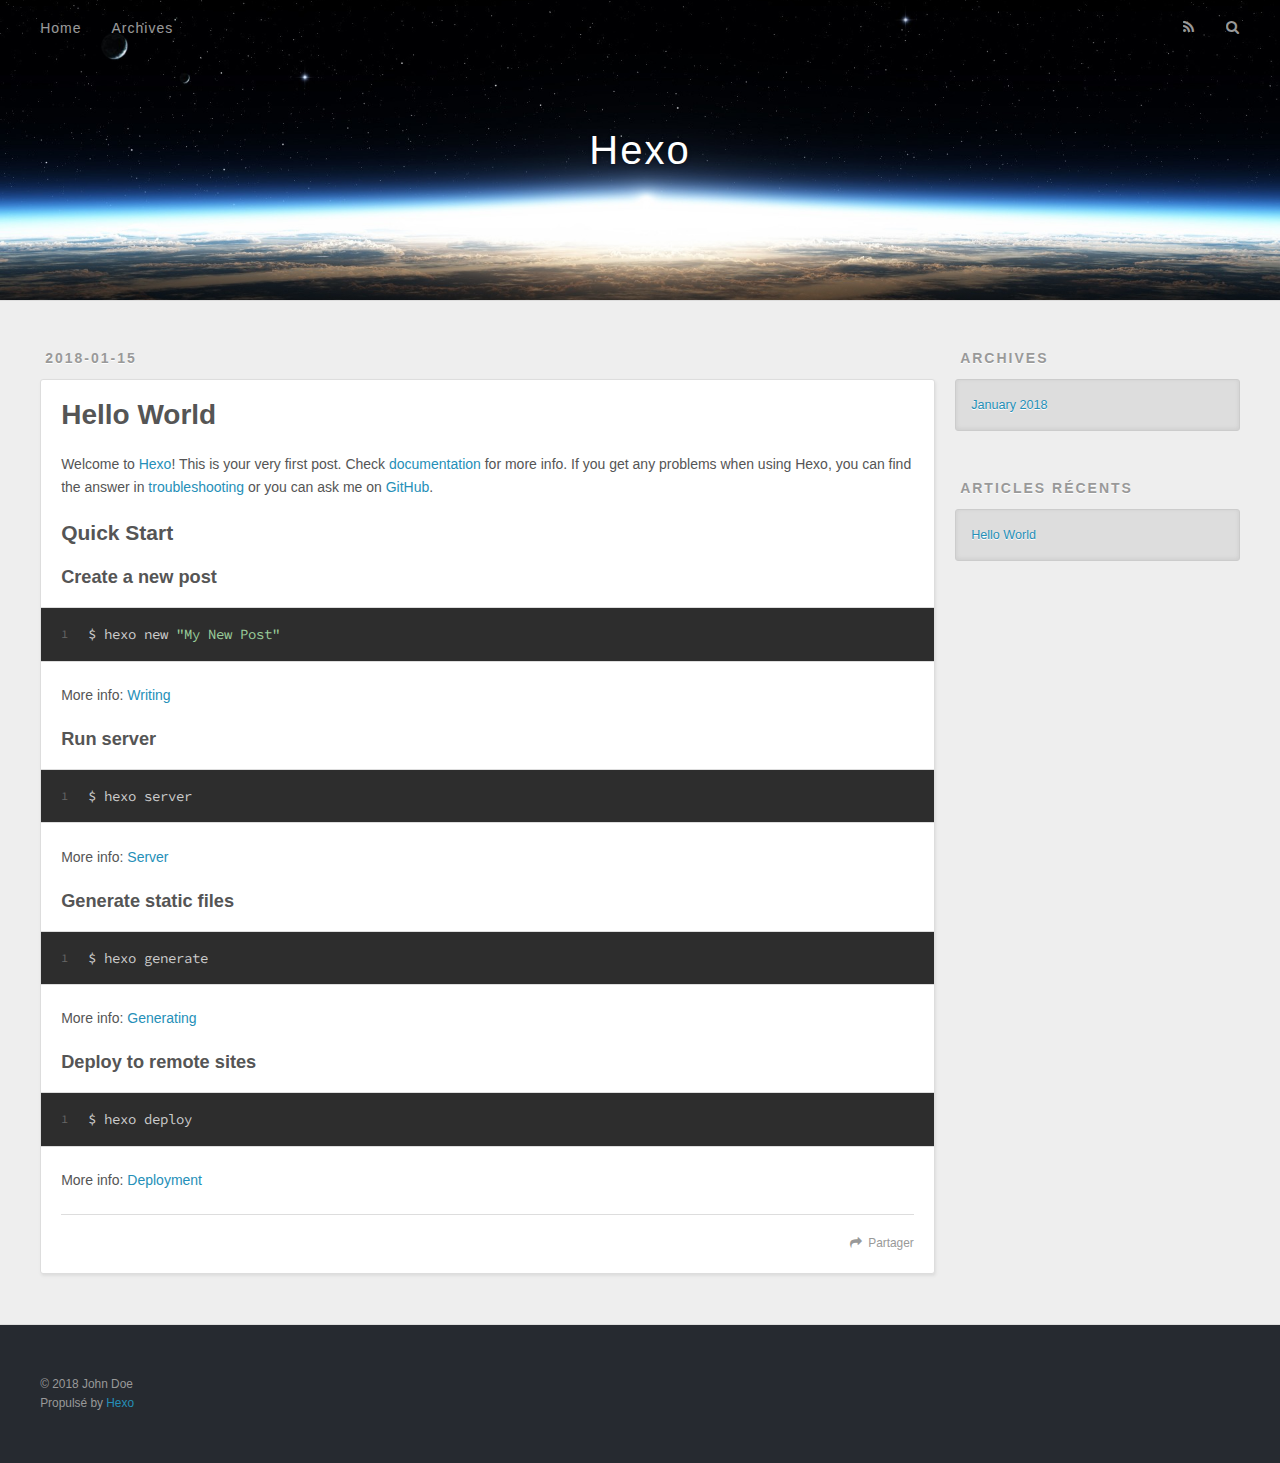
==== index.html @ 46ed0402 "Site updated: 2018-01-15 21:16:26" ====
<!DOCTYPE html>
<html>
<head>
  <meta charset="utf-8">
  
  <title>Hexo</title>
  <meta name="viewport" content="width=device-width, initial-scale=1, maximum-scale=1">
  <meta property="og:type" content="website">
<meta property="og:title" content="Hexo">
<meta property="og:url" content="http://yoursite.com/index.html">
<meta property="og:site_name" content="Hexo">
<meta name="twitter:card" content="summary">
<meta name="twitter:title" content="Hexo">
  
    <link rel="alternate" href="/atom.xml" title="Hexo" type="application/atom+xml">
  
  
    <link rel="icon" href="/favicon.png">
  
  
    <link href="//fonts.googleapis.com/css?family=Source+Code+Pro" rel="stylesheet" type="text/css">
  
  <link rel="stylesheet" href="/css/style.css">
  

</head>

<body>
  <div id="container">
    <div id="wrap">
      <header id="header">
  <div id="banner"></div>
  <div id="header-outer" class="outer">
    <div id="header-title" class="inner">
      <h1 id="logo-wrap">
        <a href="/" id="logo">Hexo</a>
      </h1>
      
    </div>
    <div id="header-inner" class="inner">
      <nav id="main-nav">
        <a id="main-nav-toggle" class="nav-icon"></a>
        
          <a class="main-nav-link" href="/">Home</a>
        
          <a class="main-nav-link" href="/archives">Archives</a>
        
      </nav>
      <nav id="sub-nav">
        
          <a id="nav-rss-link" class="nav-icon" href="/atom.xml" title="Flux RSS"></a>
        
        <a id="nav-search-btn" class="nav-icon" title="Rechercher"></a>
      </nav>
      <div id="search-form-wrap">
        <form action="//google.com/search" method="get" accept-charset="UTF-8" class="search-form"><input type="search" name="q" class="search-form-input" placeholder="Search"><button type="submit" class="search-form-submit">&#xF002;</button><input type="hidden" name="sitesearch" value="http://yoursite.com"></form>
      </div>
    </div>
  </div>
</header>
      <div class="outer">
        <section id="main">
  
    <article id="post-hello-world" class="article article-type-post" itemscope itemprop="blogPost">
  <div class="article-meta">
    <a href="/2018/01/15/hello-world/" class="article-date">
  <time datetime="2018-01-15T12:06:47.749Z" itemprop="datePublished">2018-01-15</time>
</a>
    
  </div>
  <div class="article-inner">
    
    
      <header class="article-header">
        
  
    <h1 itemprop="name">
      <a class="article-title" href="/2018/01/15/hello-world/">Hello World</a>
    </h1>
  

      </header>
    
    <div class="article-entry" itemprop="articleBody">
      
        <p>Welcome to <a href="https://hexo.io/" target="_blank" rel="noopener">Hexo</a>! This is your very first post. Check <a href="https://hexo.io/docs/" target="_blank" rel="noopener">documentation</a> for more info. If you get any problems when using Hexo, you can find the answer in <a href="https://hexo.io/docs/troubleshooting.html" target="_blank" rel="noopener">troubleshooting</a> or you can ask me on <a href="https://github.com/hexojs/hexo/issues" target="_blank" rel="noopener">GitHub</a>.</p>
<h2 id="Quick-Start"><a href="#Quick-Start" class="headerlink" title="Quick Start"></a>Quick Start</h2><h3 id="Create-a-new-post"><a href="#Create-a-new-post" class="headerlink" title="Create a new post"></a>Create a new post</h3><figure class="highlight bash"><table><tr><td class="gutter"><pre><span class="line">1</span><br></pre></td><td class="code"><pre><span class="line">$ hexo new <span class="string">"My New Post"</span></span><br></pre></td></tr></table></figure>
<p>More info: <a href="https://hexo.io/docs/writing.html" target="_blank" rel="noopener">Writing</a></p>
<h3 id="Run-server"><a href="#Run-server" class="headerlink" title="Run server"></a>Run server</h3><figure class="highlight bash"><table><tr><td class="gutter"><pre><span class="line">1</span><br></pre></td><td class="code"><pre><span class="line">$ hexo server</span><br></pre></td></tr></table></figure>
<p>More info: <a href="https://hexo.io/docs/server.html" target="_blank" rel="noopener">Server</a></p>
<h3 id="Generate-static-files"><a href="#Generate-static-files" class="headerlink" title="Generate static files"></a>Generate static files</h3><figure class="highlight bash"><table><tr><td class="gutter"><pre><span class="line">1</span><br></pre></td><td class="code"><pre><span class="line">$ hexo generate</span><br></pre></td></tr></table></figure>
<p>More info: <a href="https://hexo.io/docs/generating.html" target="_blank" rel="noopener">Generating</a></p>
<h3 id="Deploy-to-remote-sites"><a href="#Deploy-to-remote-sites" class="headerlink" title="Deploy to remote sites"></a>Deploy to remote sites</h3><figure class="highlight bash"><table><tr><td class="gutter"><pre><span class="line">1</span><br></pre></td><td class="code"><pre><span class="line">$ hexo deploy</span><br></pre></td></tr></table></figure>
<p>More info: <a href="https://hexo.io/docs/deployment.html" target="_blank" rel="noopener">Deployment</a></p>

      
    </div>
    <footer class="article-footer">
      <a data-url="http://yoursite.com/2018/01/15/hello-world/" data-id="cjcg89yke0000fcv3g03yw6yq" class="article-share-link">Partager</a>
      
      
    </footer>
  </div>
  
</article>


  

</section>
        
          <aside id="sidebar">
  
    

  
    

  
    
  
    
  <div class="widget-wrap">
    <h3 class="widget-title">Archives</h3>
    <div class="widget">
      <ul class="archive-list"><li class="archive-list-item"><a class="archive-list-link" href="/archives/2018/01/">January 2018</a></li></ul>
    </div>
  </div>


  
    
  <div class="widget-wrap">
    <h3 class="widget-title">Articles récents</h3>
    <div class="widget">
      <ul>
        
          <li>
            <a href="/2018/01/15/hello-world/">Hello World</a>
          </li>
        
      </ul>
    </div>
  </div>

  
</aside>
        
      </div>
      <footer id="footer">
  
  <div class="outer">
    <div id="footer-info" class="inner">
      &copy; 2018 John Doe<br>
      Propulsé by <a href="http://hexo.io/" target="_blank">Hexo</a>
    </div>
  </div>
</footer>
    </div>
    <nav id="mobile-nav">
  
    <a href="/" class="mobile-nav-link">Home</a>
  
    <a href="/archives" class="mobile-nav-link">Archives</a>
  
</nav>
    

<script src="//ajax.googleapis.com/ajax/libs/jquery/2.0.3/jquery.min.js"></script>


  <link rel="stylesheet" href="/fancybox/jquery.fancybox.css">
  <script src="/fancybox/jquery.fancybox.pack.js"></script>


<script src="/js/script.js"></script>

  </div>
</body>
</html>
---- css/style.css ----
body {
  width: 100%;
}
body:before,
body:after {
  content: "";
  display: table;
}
body:after {
  clear: both;
}
html,
body,
div,
span,
applet,
object,
iframe,
h1,
h2,
h3,
h4,
h5,
h6,
p,
blockquote,
pre,
a,
abbr,
acronym,
address,
big,
cite,
code,
del,
dfn,
em,
img,
ins,
kbd,
q,
s,
samp,
small,
strike,
strong,
sub,
sup,
tt,
var,
dl,
dt,
dd,
ol,
ul,
li,
fieldset,
form,
label,
legend,
table,
caption,
tbody,
tfoot,
thead,
tr,
th,
td {
  margin: 0;
  padding: 0;
  border: 0;
  outline: 0;
  font-weight: inherit;
  font-style: inherit;
  font-family: inherit;
  font-size: 100%;
  vertical-align: baseline;
}
body {
  line-height: 1;
  color: #000;
  background: #fff;
}
ol,
ul {
  list-style: none;
}
table {
  border-collapse: separate;
  border-spacing: 0;
  vertical-align: middle;
}
caption,
th,
td {
  text-align: left;
  font-weight: normal;
  vertical-align: middle;
}
a img {
  border: none;
}
input,
button {
  margin: 0;
  padding: 0;
}
input::-moz-focus-inner,
button::-moz-focus-inner {
  border: 0;
  padding: 0;
}
@font-face {
  font-family: FontAwesome;
  font-style: normal;
  font-weight: normal;
  src: url("fonts/fontawesome-webfont.eot?v=#4.0.3");
  src: url("fonts/fontawesome-webfont.eot?#iefix&v=#4.0.3") format("embedded-opentype"), url("fonts/fontawesome-webfont.woff?v=#4.0.3") format("woff"), url("fonts/fontawesome-webfont.ttf?v=#4.0.3") format("truetype"), url("fonts/fontawesome-webfont.svg#fontawesomeregular?v=#4.0.3") format("svg");
}
html,
body,
#container {
  height: 100%;
}
body {
  background: #eee;
  font: 14px "Helvetica Neue", Helvetica, Arial, sans-serif;
  -webkit-text-size-adjust: 100%;
}
.outer {
  max-width: 1220px;
  margin: 0 auto;
  padding: 0 20px;
}
.outer:before,
.outer:after {
  content: "";
  display: table;
}
.outer:after {
  clear: both;
}
.inner {
  display: inline;
  float: left;
  width: 98.33333333333333%;
  margin: 0 0.833333333333333%;
}
.left,
.alignleft {
  float: left;
}
.right,
.alignright {
  float: right;
}
.clear {
  clear: both;
}
#container {
  position: relative;
}
.mobile-nav-on {
  overflow: hidden;
}
#wrap {
  height: 100%;
  width: 100%;
  position: absolute;
  top: 0;
  left: 0;
  -webkit-transition: 0.2s ease-out;
  -moz-transition: 0.2s ease-out;
  -ms-transition: 0.2s ease-out;
  transition: 0.2s ease-out;
  z-index: 1;
  background: #eee;
}
.mobile-nav-on #wrap {
  left: 280px;
}
@media screen and (min-width: 768px) {
  #main {
    display: inline;
    float: left;
    width: 73.33333333333333%;
    margin: 0 0.833333333333333%;
  }
}
.article-date,
.article-category-link,
.archive-year,
.widget-title {
  text-decoration: none;
  text-transform: uppercase;
  letter-spacing: 2px;
  color: #999;
  margin-bottom: 1em;
  margin-left: 5px;
  line-height: 1em;
  text-shadow: 0 1px #fff;
  font-weight: bold;
}
.article-inner,
.archive-article-inner {
  background: #fff;
  -webkit-box-shadow: 1px 2px 3px #ddd;
  box-shadow: 1px 2px 3px #ddd;
  border: 1px solid #ddd;
  border-radius: 3px;
}
.article-entry h1,
.widget h1 {
  font-size: 2em;
}
.article-entry h2,
.widget h2 {
  font-size: 1.5em;
}
.article-entry h3,
.widget h3 {
  font-size: 1.3em;
}
.article-entry h4,
.widget h4 {
  font-size: 1.2em;
}
.article-entry h5,
.widget h5 {
  font-size: 1em;
}
.article-entry h6,
.widget h6 {
  font-size: 1em;
  color: #999;
}
.article-entry hr,
.widget hr {
  border: 1px dashed #ddd;
}
.article-entry strong,
.widget strong {
  font-weight: bold;
}
.article-entry em,
.widget em,
.article-entry cite,
.widget cite {
  font-style: italic;
}
.article-entry sup,
.widget sup,
.article-entry sub,
.widget sub {
  font-size: 0.75em;
  line-height: 0;
  position: relative;
  vertical-align: baseline;
}
.article-entry sup,
.widget sup {
  top: -0.5em;
}
.article-entry sub,
.widget sub {
  bottom: -0.2em;
}
.article-entry small,
.widget small {
  font-size: 0.85em;
}
.article-entry acronym,
.widget acronym,
.article-entry abbr,
.widget abbr {
  border-bottom: 1px dotted;
}
.article-entry ul,
.widget ul,
.article-entry ol,
.widget ol,
.article-entry dl,
.widget dl {
  margin: 0 20px;
  line-height: 1.6em;
}
.article-entry ul ul,
.widget ul ul,
.article-entry ol ul,
.widget ol ul,
.article-entry ul ol,
.widget ul ol,
.article-entry ol ol,
.widget ol ol {
  margin-top: 0;
  margin-bottom: 0;
}
.article-entry ul,
.widget ul {
  list-style: disc;
}
.article-entry ol,
.widget ol {
  list-style: decimal;
}
.article-entry dt,
.widget dt {
  font-weight: bold;
}
#header {
  height: 300px;
  position: relative;
  border-bottom: 1px solid #ddd;
}
#header:before,
#header:after {
  content: "";
  position: absolute;
  left: 0;
  right: 0;
  height: 40px;
}
#header:before {
  top: 0;
  background: -webkit-linear-gradient(rgba(0,0,0,0.2), transparent);
  background: -moz-linear-gradient(rgba(0,0,0,0.2), transparent);
  background: -ms-linear-gradient(rgba(0,0,0,0.2), transparent);
  background: linear-gradient(rgba(0,0,0,0.2), transparent);
}
#header:after {
  bottom: 0;
  background: -webkit-linear-gradient(transparent, rgba(0,0,0,0.2));
  background: -moz-linear-gradient(transparent, rgba(0,0,0,0.2));
  background: -ms-linear-gradient(transparent, rgba(0,0,0,0.2));
  background: linear-gradient(transparent, rgba(0,0,0,0.2));
}
#header-outer {
  height: 100%;
  position: relative;
}
#header-inner {
  position: relative;
  overflow: hidden;
}
#banner {
  position: absolute;
  top: 0;
  left: 0;
  width: 100%;
  height: 100%;
  background: url("images/banner.jpg") center #000;
  -webkit-background-size: cover;
  -moz-background-size: cover;
  background-size: cover;
  z-index: -1;
}
#header-title {
  text-align: center;
  height: 40px;
  position: absolute;
  top: 50%;
  left: 0;
  margin-top: -20px;
}
#logo,
#subtitle {
  text-decoration: none;
  color: #fff;
  font-weight: 300;
  text-shadow: 0 1px 4px rgba(0,0,0,0.3);
}
#logo {
  font-size: 40px;
  line-height: 40px;
  letter-spacing: 2px;
}
#subtitle {
  font-size: 16px;
  line-height: 16px;
  letter-spacing: 1px;
}
#subtitle-wrap {
  margin-top: 16px;
}
#main-nav {
  float: left;
  margin-left: -15px;
}
.nav-icon,
.main-nav-link {
  float: left;
  color: #fff;
  opacity: 0.6;
  text-decoration: none;
  text-shadow: 0 1px rgba(0,0,0,0.2);
  -webkit-transition: opacity 0.2s;
  -moz-transition: opacity 0.2s;
  -ms-transition: opacity 0.2s;
  transition: opacity 0.2s;
  display: block;
  padding: 20px 15px;
}
.nav-icon:hover,
.main-nav-link:hover {
  opacity: 1;
}
.nav-icon {
  font-family: FontAwesome;
  text-align: center;
  font-size: 14px;
  width: 14px;
  height: 14px;
  padding: 20px 15px;
  position: relative;
  cursor: pointer;
}
.main-nav-link {
  font-weight: 300;
  letter-spacing: 1px;
}
@media screen and (max-width: 479px) {
  .main-nav-link {
    display: none;
  }
}
#main-nav-toggle {
  display: none;
}
#main-nav-toggle:before {
  content: "\f0c9";
}
@media screen and (max-width: 479px) {
  #main-nav-toggle {
    display: block;
  }
}
#sub-nav {
  float: right;
  margin-right: -15px;
}
#nav-rss-link:before {
  content: "\f09e";
}
#nav-search-btn:before {
  content: "\f002";
}
#search-form-wrap {
  position: absolute;
  top: 15px;
  width: 150px;
  height: 30px;
  right: -150px;
  opacity: 0;
  -webkit-transition: 0.2s ease-out;
  -moz-transition: 0.2s ease-out;
  -ms-transition: 0.2s ease-out;
  transition: 0.2s ease-out;
}
#search-form-wrap.on {
  opacity: 1;
  right: 0;
}
@media screen and (max-width: 479px) {
  #search-form-wrap {
    width: 100%;
    right: -100%;
  }
}
.search-form {
  position: absolute;
  top: 0;
  left: 0;
  right: 0;
  background: #fff;
  padding: 5px 15px;
  border-radius: 15px;
  -webkit-box-shadow: 0 0 10px rgba(0,0,0,0.3);
  box-shadow: 0 0 10px rgba(0,0,0,0.3);
}
.search-form-input {
  border: none;
  background: none;
  color: #555;
  width: 100%;
  font: 13px "Helvetica Neue", Helvetica, Arial, sans-serif;
  outline: none;
}
.search-form-input::-webkit-search-results-decoration,
.search-form-input::-webkit-search-cancel-button {
  -webkit-appearance: none;
}
.search-form-submit {
  position: absolute;
  top: 50%;
  right: 10px;
  margin-top: -7px;
  font: 13px FontAwesome;
  border: none;
  background: none;
  color: #bbb;
  cursor: pointer;
}
.search-form-submit:hover,
.search-form-submit:focus {
  color: #777;
}
.article {
  margin: 50px 0;
}
.article-inner {
  overflow: hidden;
}
.article-meta:before,
.article-meta:after {
  content: "";
  display: table;
}
.article-meta:after {
  clear: both;
}
.article-date {
  float: left;
}
.article-category {
  float: left;
  line-height: 1em;
  color: #ccc;
  text-shadow: 0 1px #fff;
  margin-left: 8px;
}
.article-category:before {
  content: "\2022";
}
.article-category-link {
  margin: 0 12px 1em;
}
.article-header {
  padding: 20px 20px 0;
}
.article-title {
  text-decoration: none;
  font-size: 2em;
  font-weight: bold;
  color: #555;
  line-height: 1.1em;
  -webkit-transition: color 0.2s;
  -moz-transition: color 0.2s;
  -ms-transition: color 0.2s;
  transition: color 0.2s;
}
a.article-title:hover {
  color: #258fb8;
}
.article-entry {
  color: #555;
  padding: 0 20px;
}
.article-entry:before,
.article-entry:after {
  content: "";
  display: table;
}
.article-entry:after {
  clear: both;
}
.article-entry p,
.article-entry table {
  line-height: 1.6em;
  margin: 1.6em 0;
}
.article-entry h1,
.article-entry h2,
.article-entry h3,
.article-entry h4,
.article-entry h5,
.article-entry h6 {
  font-weight: bold;
}
.article-entry h1,
.article-entry h2,
.article-entry h3,
.article-entry h4,
.article-entry h5,
.article-entry h6 {
  line-height: 1.1em;
  margin: 1.1em 0;
}
.article-entry a {
  color: #258fb8;
  text-decoration: none;
}
.article-entry a:hover {
  text-decoration: underline;
}
.article-entry ul,
.article-entry ol,
.article-entry dl {
  margin-top: 1.6em;
  margin-bottom: 1.6em;
}
.article-entry img,
.article-entry video {
  max-width: 100%;
  height: auto;
  display: block;
  margin: auto;
}
.article-entry iframe {
  border: none;
}
.article-entry table {
  width: 100%;
  border-collapse: collapse;
  border-spacing: 0;
}
.article-entry th {
  font-weight: bold;
  border-bottom: 3px solid #ddd;
  padding-bottom: 0.5em;
}
.article-entry td {
  border-bottom: 1px solid #ddd;
  padding: 10px 0;
}
.article-entry blockquote {
  font-family: Georgia, "Times New Roman", serif;
  font-size: 1.4em;
  margin: 1.6em 20px;
  text-align: center;
}
.article-entry blockquote footer {
  font-size: 14px;
  margin: 1.6em 0;
  font-family: "Helvetica Neue", Helvetica, Arial, sans-serif;
}
.article-entry blockquote footer cite:before {
  content: "—";
  padding: 0 0.5em;
}
.article-entry .pullquote {
  text-align: left;
  width: 45%;
  margin: 0;
}
.article-entry .pullquote.left {
  margin-left: 0.5em;
  margin-right: 1em;
}
.article-entry .pullquote.right {
  margin-right: 0.5em;
  margin-left: 1em;
}
.article-entry .caption {
  color: #999;
  display: block;
  font-size: 0.9em;
  margin-top: 0.5em;
  position: relative;
  text-align: center;
}
.article-entry .video-container {
  position: relative;
  padding-top: 56.25%;
  height: 0;
  overflow: hidden;
}
.article-entry .video-container iframe,
.article-entry .video-container object,
.article-entry .video-container embed {
  position: absolute;
  top: 0;
  left: 0;
  width: 100%;
  height: 100%;
  margin-top: 0;
}
.article-more-link a {
  display: inline-block;
  line-height: 1em;
  padding: 6px 15px;
  border-radius: 15px;
  background: #eee;
  color: #999;
  text-shadow: 0 1px #fff;
  text-decoration: none;
}
.article-more-link a:hover {
  background: #258fb8;
  color: #fff;
  text-decoration: none;
  text-shadow: 0 1px #1e7293;
}
.article-footer {
  font-size: 0.85em;
  line-height: 1.6em;
  border-top: 1px solid #ddd;
  padding-top: 1.6em;
  margin: 0 20px 20px;
}
.article-footer:before,
.article-footer:after {
  content: "";
  display: table;
}
.article-footer:after {
  clear: both;
}
.article-footer a {
  color: #999;
  text-decoration: none;
}
.article-footer a:hover {
  color: #555;
}
.article-tag-list-item {
  float: left;
  margin-right: 10px;
}
.article-tag-list-link:before {
  content: "#";
}
.article-comment-link {
  float: right;
}
.article-comment-link:before {
  content: "\f075";
  font-family: FontAwesome;
  padding-right: 8px;
}
.article-share-link {
  cursor: pointer;
  float: right;
  margin-left: 20px;
}
.article-share-link:before {
  content: "\f064";
  font-family: FontAwesome;
  padding-right: 6px;
}
#article-nav {
  position: relative;
}
#article-nav:before,
#article-nav:after {
  content: "";
  display: table;
}
#article-nav:after {
  clear: both;
}
@media screen and (min-width: 768px) {
  #article-nav {
    margin: 50px 0;
  }
  #article-nav:before {
    width: 8px;
    height: 8px;
    position: absolute;
    top: 50%;
    left: 50%;
    margin-top: -4px;
    margin-left: -4px;
    content: "";
    border-radius: 50%;
    background: #ddd;
    -webkit-box-shadow: 0 1px 2px #fff;
    box-shadow: 0 1px 2px #fff;
  }
}
.article-nav-link-wrap {
  text-decoration: none;
  text-shadow: 0 1px #fff;
  color: #999;
  -webkit-box-sizing: border-box;
  -moz-box-sizing: border-box;
  box-sizing: border-box;
  margin-top: 50px;
  text-align: center;
  display: block;
}
.article-nav-link-wrap:hover {
  color: #555;
}
@media screen and (min-width: 768px) {
  .article-nav-link-wrap {
    width: 50%;
    margin-top: 0;
  }
}
@media screen and (min-width: 768px) {
  #article-nav-newer {
    float: left;
    text-align: right;
    padding-right: 20px;
  }
}
@media screen and (min-width: 768px) {
  #article-nav-older {
    float: right;
    text-align: left;
    padding-left: 20px;
  }
}
.article-nav-caption {
  text-transform: uppercase;
  letter-spacing: 2px;
  color: #ddd;
  line-height: 1em;
  font-weight: bold;
}
#article-nav-newer .article-nav-caption {
  margin-right: -2px;
}
.article-nav-title {
  font-size: 0.85em;
  line-height: 1.6em;
  margin-top: 0.5em;
}
.article-share-box {
  position: absolute;
  display: none;
  background: #fff;
  -webkit-box-shadow: 1px 2px 10px rgba(0,0,0,0.2);
  box-shadow: 1px 2px 10px rgba(0,0,0,0.2);
  border-radius: 3px;
  margin-left: -145px;
  overflow: hidden;
  z-index: 1;
}
.article-share-box.on {
  display: block;
}
.article-share-input {
  width: 100%;
  background: none;
  -webkit-box-sizing: border-box;
  -moz-box-sizing: border-box;
  box-sizing: border-box;
  font: 14px "Helvetica Neue", Helvetica, Arial, sans-serif;
  padding: 0 15px;
  color: #555;
  outline: none;
  border: 1px solid #ddd;
  border-radius: 3px 3px 0 0;
  height: 36px;
  line-height: 36px;
}
.article-share-links {
  background: #eee;
}
.article-share-links:before,
.article-share-links:after {
  content: "";
  display: table;
}
.article-share-links:after {
  clear: both;
}
.article-share-twitter,
.article-share-facebook,
.article-share-pinterest,
.article-share-google {
  width: 50px;
  height: 36px;
  display: block;
  float: left;
  position: relative;
  color: #999;
  text-shadow: 0 1px #fff;
}
.article-share-twitter:before,
.article-share-facebook:before,
.article-share-pinterest:before,
.article-share-google:before {
  font-size: 20px;
  font-family: FontAwesome;
  width: 20px;
  height: 20px;
  position: absolute;
  top: 50%;
  left: 50%;
  margin-top: -10px;
  margin-left: -10px;
  text-align: center;
}
.article-share-twitter:hover,
.article-share-facebook:hover,
.article-share-pinterest:hover,
.article-share-google:hover {
  color: #fff;
}
.article-share-twitter:before {
  content: "\f099";
}
.article-share-twitter:hover {
  background: #00aced;
  text-shadow: 0 1px #008abe;
}
.article-share-facebook:before {
  content: "\f09a";
}
.article-share-facebook:hover {
  background: #3b5998;
  text-shadow: 0 1px #2f477a;
}
.article-share-pinterest:before {
  content: "\f0d2";
}
.article-share-pinterest:hover {
  background: #cb2027;
  text-shadow: 0 1px #a21a1f;
}
.article-share-google:before {
  content: "\f0d5";
}
.article-share-google:hover {
  background: #dd4b39;
  text-shadow: 0 1px #be3221;
}
.article-gallery {
  background: #000;
  position: relative;
}
.article-gallery-photos {
  position: relative;
  overflow: hidden;
}
.article-gallery-img {
  display: none;
  max-width: 100%;
}
.article-gallery-img:first-child {
  display: block;
}
.article-gallery-img.loaded {
  position: absolute;
  display: block;
}
.article-gallery-img img {
  display: block;
  max-width: 100%;
  margin: 0 auto;
}
#comments {
  background: #fff;
  -webkit-box-shadow: 1px 2px 3px #ddd;
  box-shadow: 1px 2px 3px #ddd;
  padding: 20px;
  border: 1px solid #ddd;
  border-radius: 3px;
  margin: 50px 0;
}
#comments a {
  color: #258fb8;
}
.archives-wrap {
  margin: 50px 0;
}
.archives:before,
.archives:after {
  content: "";
  display: table;
}
.archives:after {
  clear: both;
}
.archive-year-wrap {
  margin-bottom: 1em;
}
.archives {
  -webkit-column-gap: 10px;
  -moz-column-gap: 10px;
  column-gap: 10px;
}
@media screen and (min-width: 480px) and (max-width: 767px) {
  .archives {
    -webkit-column-count: 2;
    -moz-column-count: 2;
    column-count: 2;
  }
}
@media screen and (min-width: 768px) {
  .archives {
    -webkit-column-count: 3;
    -moz-column-count: 3;
    column-count: 3;
  }
}
.archive-article {
  -webkit-column-break-inside: avoid;
  page-break-inside: avoid;
  overflow: hidden;
  break-inside: avoid-column;
}
.archive-article-inner {
  padding: 10px;
  margin-bottom: 15px;
}
.archive-article-title {
  text-decoration: none;
  font-weight: bold;
  color: #555;
  -webkit-transition: color 0.2s;
  -moz-transition: color 0.2s;
  -ms-transition: color 0.2s;
  transition: color 0.2s;
  line-height: 1.6em;
}
.archive-article-title:hover {
  color: #258fb8;
}
.archive-article-footer {
  margin-top: 1em;
}
.archive-article-date {
  color: #999;
  text-decoration: none;
  font-size: 0.85em;
  line-height: 1em;
  margin-bottom: 0.5em;
  display: block;
}
#page-nav {
  margin: 50px auto;
  background: #fff;
  -webkit-box-shadow: 1px 2px 3px #ddd;
  box-shadow: 1px 2px 3px #ddd;
  border: 1px solid #ddd;
  border-radius: 3px;
  text-align: center;
  color: #999;
  overflow: hidden;
}
#page-nav:before,
#page-nav:after {
  content: "";
  display: table;
}
#page-nav:after {
  clear: both;
}
#page-nav a,
#page-nav span {
  padding: 10px 20px;
  line-height: 1;
  height: 2ex;
}
#page-nav a {
  color: #999;
  text-decoration: none;
}
#page-nav a:hover {
  background: #999;
  color: #fff;
}
#page-nav .prev {
  float: left;
}
#page-nav .next {
  float: right;
}
#page-nav .page-number {
  display: inline-block;
}
@media screen and (max-width: 479px) {
  #page-nav .page-number {
    display: none;
  }
}
#page-nav .current {
  color: #555;
  font-weight: bold;
}
#page-nav .space {
  color: #ddd;
}
#footer {
  background: #262a30;
  padding: 50px 0;
  border-top: 1px solid #ddd;
  color: #999;
}
#footer a {
  color: #258fb8;
  text-decoration: none;
}
#footer a:hover {
  text-decoration: underline;
}
#footer-info {
  line-height: 1.6em;
  font-size: 0.85em;
}
.article-entry pre,
.article-entry .highlight {
  background: #2d2d2d;
  margin: 0 -20px;
  padding: 15px 20px;
  border-style: solid;
  border-color: #ddd;
  border-width: 1px 0;
  overflow: auto;
  color: #ccc;
  line-height: 22.400000000000002px;
}
.article-entry .highlight .gutter pre,
.article-entry .gist .gist-file .gist-data .line-numbers {
  color: #666;
  font-size: 0.85em;
}
.article-entry pre,
.article-entry code {
  font-family: "Source Code Pro", Consolas, Monaco, Menlo, Consolas, monospace;
}
.article-entry code {
  background: #eee;
  text-shadow: 0 1px #fff;
  padding: 0 0.3em;
}
.article-entry pre code {
  background: none;
  text-shadow: none;
  padding: 0;
}
.article-entry .highlight pre {
  border: none;
  margin: 0;
  padding: 0;
}
.article-entry .highlight table {
  margin: 0;
  width: auto;
}
.article-entry .highlight td {
  border: none;
  padding: 0;
}
.article-entry .highlight figcaption {
  font-size: 0.85em;
  color: #999;
  line-height: 1em;
  margin-bottom: 1em;
}
.article-entry .highlight figcaption:before,
.article-entry .highlight figcaption:after {
  content: "";
  display: table;
}
.article-entry .highlight figcaption:after {
  clear: both;
}
.article-entry .highlight figcaption a {
  float: right;
}
.article-entry .highlight .gutter pre {
  text-align: right;
  padding-right: 20px;
}
.article-entry .highlight .line {
  height: 22.400000000000002px;
}
.article-entry .highlight .line.marked {
  background: #515151;
}
.article-entry .gist {
  margin: 0 -20px;
  border-style: solid;
  border-color: #ddd;
  border-width: 1px 0;
  background: #2d2d2d;
  padding: 15px 20px 15px 0;
}
.article-entry .gist .gist-file {
  border: none;
  font-family: "Source Code Pro", Consolas, Monaco, Menlo, Consolas, monospace;
  margin: 0;
}
.article-entry .gist .gist-file .gist-data {
  background: none;
  border: none;
}
.article-entry .gist .gist-file .gist-data .line-numbers {
  background: none;
  border: none;
  padding: 0 20px 0 0;
}
.article-entry .gist .gist-file .gist-data .line-data {
  padding: 0 !important;
}
.article-entry .gist .gist-file .highlight {
  margin: 0;
  padding: 0;
  border: none;
}
.article-entry .gist .gist-file .gist-meta {
  background: #2d2d2d;
  color: #999;
  font: 0.85em "Helvetica Neue", Helvetica, Arial, sans-serif;
  text-shadow: 0 0;
  padding: 0;
  margin-top: 1em;
  margin-left: 20px;
}
.article-entry .gist .gist-file .gist-meta a {
  color: #258fb8;
  font-weight: normal;
}
.article-entry .gist .gist-file .gist-meta a:hover {
  text-decoration: underline;
}
pre .comment,
pre .title {
  color: #999;
}
pre .variable,
pre .attribute,
pre .tag,
pre .regexp,
pre .ruby .constant,
pre .xml .tag .title,
pre .xml .pi,
pre .xml .doctype,
pre .html .doctype,
pre .css .id,
pre .css .class,
pre .css .pseudo {
  color: #f2777a;
}
pre .number,
pre .preprocessor,
pre .built_in,
pre .literal,
pre .params,
pre .constant {
  color: #f99157;
}
pre .class,
pre .ruby .class .title,
pre .css .rules .attribute {
  color: #9c9;
}
pre .string,
pre .value,
pre .inheritance,
pre .header,
pre .ruby .symbol,
pre .xml .cdata {
  color: #9c9;
}
pre .css .hexcolor {
  color: #6cc;
}
pre .function,
pre .python .decorator,
pre .python .title,
pre .ruby .function .title,
pre .ruby .title .keyword,
pre .perl .sub,
pre .javascript .title,
pre .coffeescript .title {
  color: #69c;
}
pre .keyword,
pre .javascript .function {
  color: #c9c;
}
@media screen and (max-width: 479px) {
  #mobile-nav {
    position: absolute;
    top: 0;
    left: 0;
    width: 280px;
    height: 100%;
    background: #191919;
    border-right: 1px solid #fff;
  }
}
@media screen and (max-width: 479px) {
  .mobile-nav-link {
    display: block;
    color: #999;
    text-decoration: none;
    padding: 15px 20px;
    font-weight: bold;
  }
  .mobile-nav-link:hover {
    color: #fff;
  }
}
@media screen and (min-width: 768px) {
  #sidebar {
    display: inline;
    float: left;
    width: 23.333333333333332%;
    margin: 0 0.833333333333333%;
  }
}
.widget-wrap {
  margin: 50px 0;
}
.widget {
  color: #777;
  text-shadow: 0 1px #fff;
  background: #ddd;
  -webkit-box-shadow: 0 -1px 4px #ccc inset;
  box-shadow: 0 -1px 4px #ccc inset;
  border: 1px solid #ccc;
  padding: 15px;
  border-radius: 3px;
}
.widget a {
  color: #258fb8;
  text-decoration: none;
}
.widget a:hover {
  text-decoration: underline;
}
.widget ul ul,
.widget ol ul,
.widget dl ul,
.widget ul ol,
.widget ol ol,
.widget dl ol,
.widget ul dl,
.widget ol dl,
.widget dl dl {
  margin-left: 15px;
  list-style: disc;
}
.widget {
  line-height: 1.6em;
  word-wrap: break-word;
  font-size: 0.9em;
}
.widget ul,
.widget ol {
  list-style: none;
  margin: 0;
}
.widget ul ul,
.widget ol ul,
.widget ul ol,
.widget ol ol {
  margin: 0 20px;
}
.widget ul ul,
.widget ol ul {
  list-style: disc;
}
.widget ul ol,
.widget ol ol {
  list-style: decimal;
}
.category-list-count,
.tag-list-count,
.archive-list-count {
  padding-left: 5px;
  color: #999;
  font-size: 0.85em;
}
.category-list-count:before,
.tag-list-count:before,
.archive-list-count:before {
  content: "(";
}
.category-list-count:after,
.tag-list-count:after,
.archive-list-count:after {
  content: ")";
}
.tagcloud a {
  margin-right: 5px;
  display: inline-block;
}
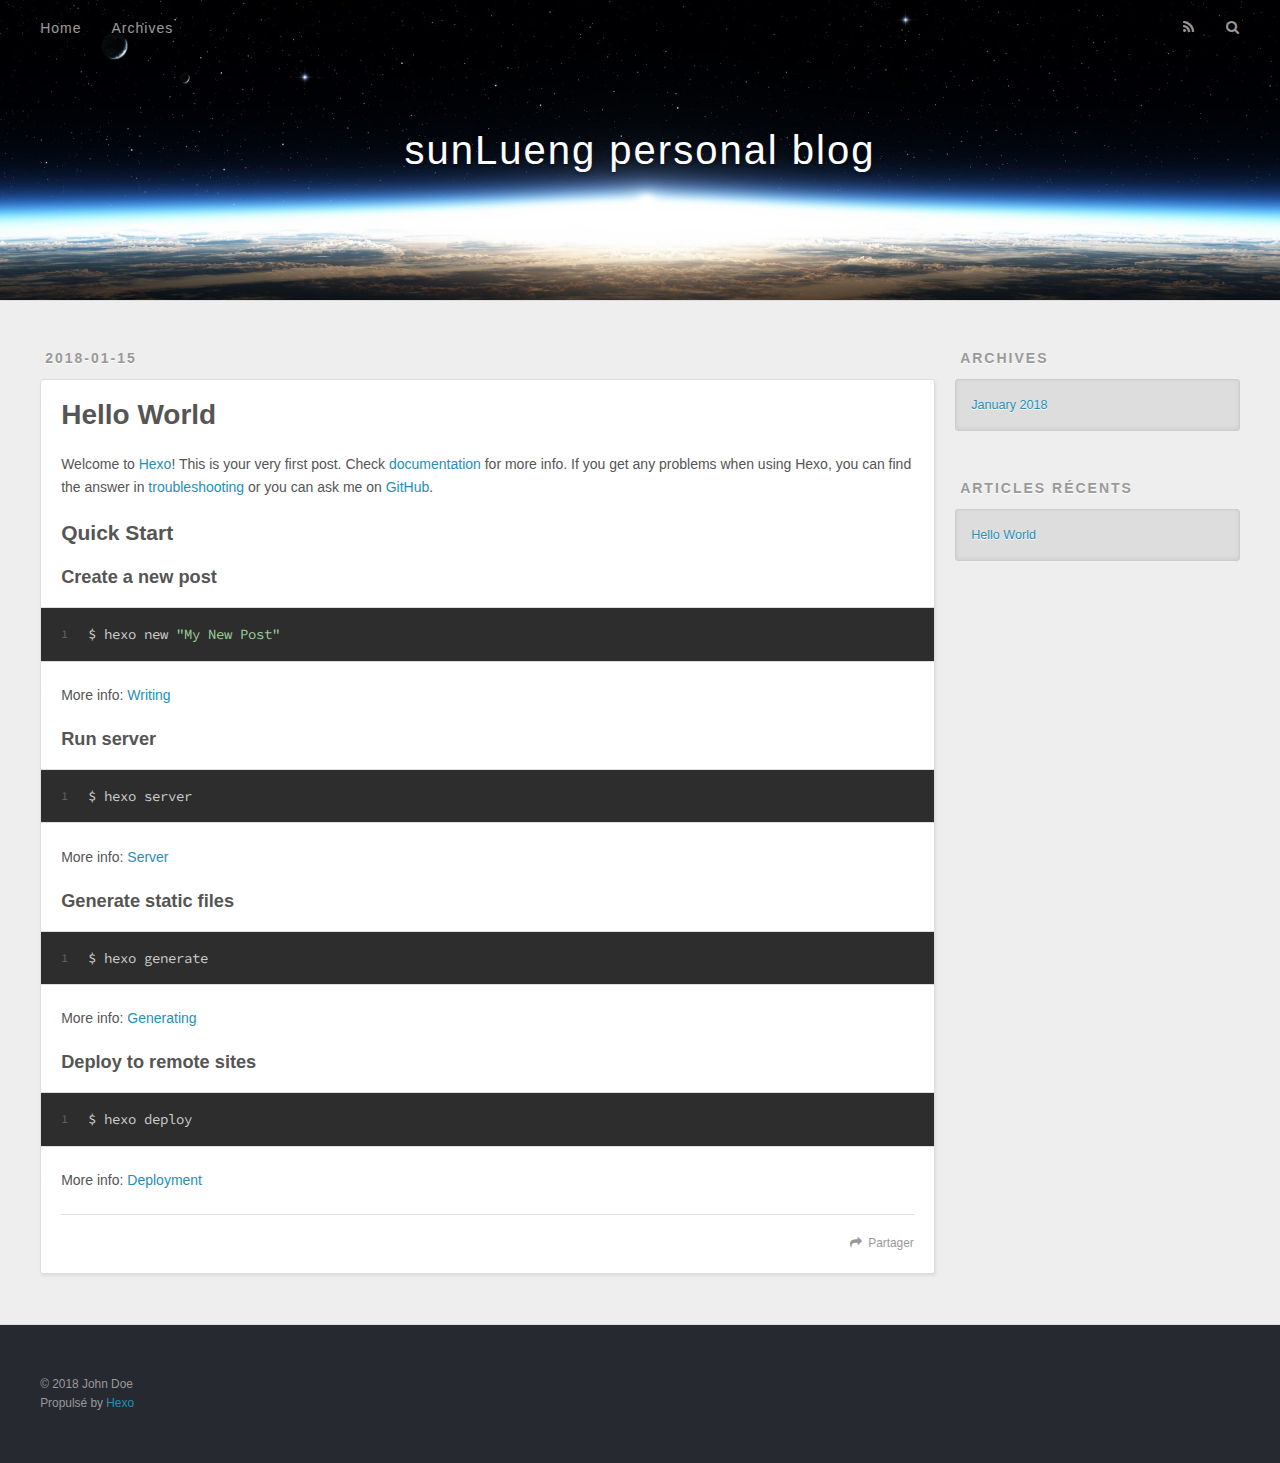
==== commit f14de1c3: "Site updated: 2018-01-15 21:33:19" ====
--- a/index.html
+++ b/index.html
@@ -3,16 +3,16 @@
 <head>
   <meta charset="utf-8">
   
-  <title>Hexo</title>
+  <title>sunLueng personal blog</title>
   <meta name="viewport" content="width=device-width, initial-scale=1, maximum-scale=1">
   <meta property="og:type" content="website">
-<meta property="og:title" content="Hexo">
+<meta property="og:title" content="sunLueng personal blog">
 <meta property="og:url" content="http://yoursite.com/index.html">
-<meta property="og:site_name" content="Hexo">
+<meta property="og:site_name" content="sunLueng personal blog">
 <meta name="twitter:card" content="summary">
-<meta name="twitter:title" content="Hexo">
+<meta name="twitter:title" content="sunLueng personal blog">
   
-    <link rel="alternate" href="/atom.xml" title="Hexo" type="application/atom+xml">
+    <link rel="alternate" href="/atom.xml" title="sunLueng personal blog" type="application/atom+xml">
   
   
     <link rel="icon" href="/favicon.png">
@@ -33,7 +33,7 @@
   <div id="header-outer" class="outer">
     <div id="header-title" class="inner">
       <h1 id="logo-wrap">
-        <a href="/" id="logo">Hexo</a>
+        <a href="/" id="logo">sunLueng personal blog</a>
       </h1>
       
     </div>
@@ -96,7 +96,7 @@
       
     </div>
     <footer class="article-footer">
-      <a data-url="http://yoursite.com/2018/01/15/hello-world/" data-id="cjcg89yke0000fcv3g03yw6yq" class="article-share-link">Partager</a>
+      <a data-url="http://yoursite.com/2018/01/15/hello-world/" data-id="cjcg92eut0000u0v3lzfr3vql" class="article-share-link">Partager</a>
       
       
     </footer>
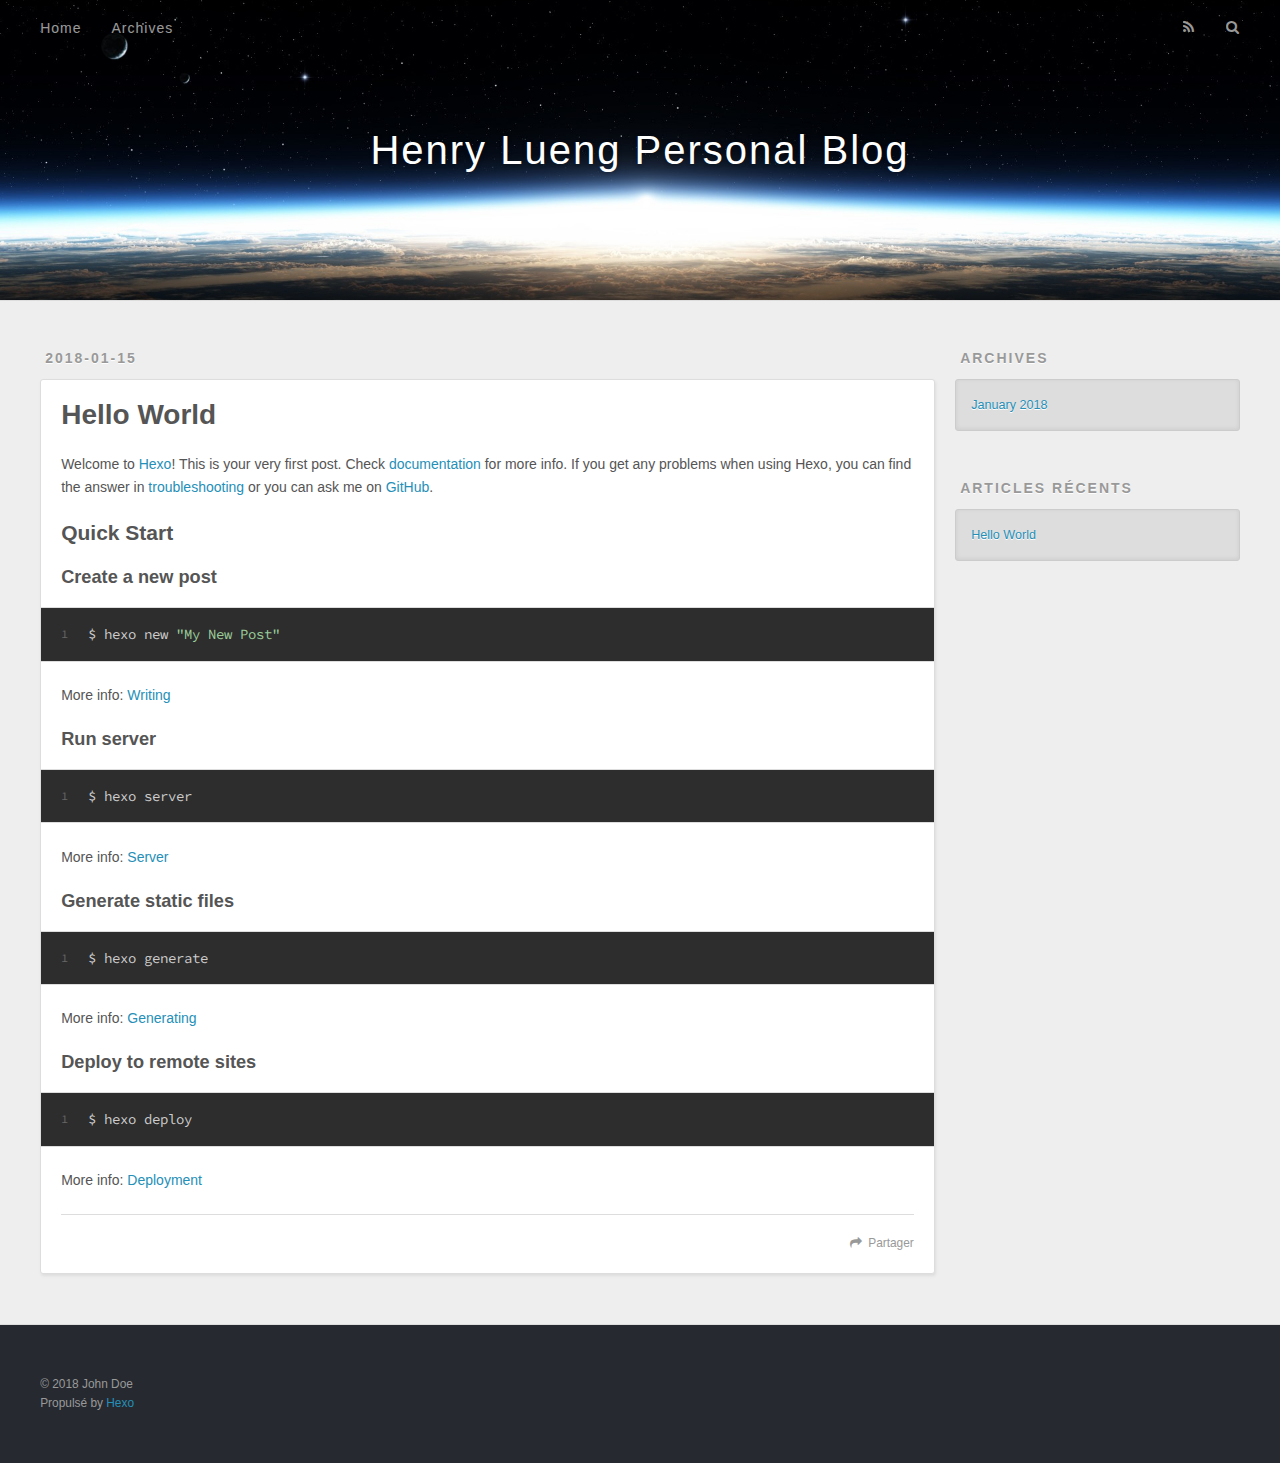
==== commit 85bddbd0: "Site updated: 2018-01-15 21:35:23" ====
--- a/index.html
+++ b/index.html
@@ -3,16 +3,16 @@
 <head>
   <meta charset="utf-8">
   
-  <title>sunLueng personal blog</title>
+  <title>Henry Lueng Personal Blog</title>
   <meta name="viewport" content="width=device-width, initial-scale=1, maximum-scale=1">
   <meta property="og:type" content="website">
-<meta property="og:title" content="sunLueng personal blog">
+<meta property="og:title" content="Henry Lueng Personal Blog">
 <meta property="og:url" content="http://yoursite.com/index.html">
-<meta property="og:site_name" content="sunLueng personal blog">
+<meta property="og:site_name" content="Henry Lueng Personal Blog">
 <meta name="twitter:card" content="summary">
-<meta name="twitter:title" content="sunLueng personal blog">
+<meta name="twitter:title" content="Henry Lueng Personal Blog">
   
-    <link rel="alternate" href="/atom.xml" title="sunLueng personal blog" type="application/atom+xml">
+    <link rel="alternate" href="/atom.xml" title="Henry Lueng Personal Blog" type="application/atom+xml">
   
   
     <link rel="icon" href="/favicon.png">
@@ -33,7 +33,7 @@
   <div id="header-outer" class="outer">
     <div id="header-title" class="inner">
       <h1 id="logo-wrap">
-        <a href="/" id="logo">sunLueng personal blog</a>
+        <a href="/" id="logo">Henry Lueng Personal Blog</a>
       </h1>
       
     </div>
@@ -96,7 +96,7 @@
       
     </div>
     <footer class="article-footer">
-      <a data-url="http://yoursite.com/2018/01/15/hello-world/" data-id="cjcg92eut0000u0v3lzfr3vql" class="article-share-link">Partager</a>
+      <a data-url="http://yoursite.com/2018/01/15/hello-world/" data-id="cjcg953ox0000ngv3ah39nd4c" class="article-share-link">Partager</a>
       
       
     </footer>
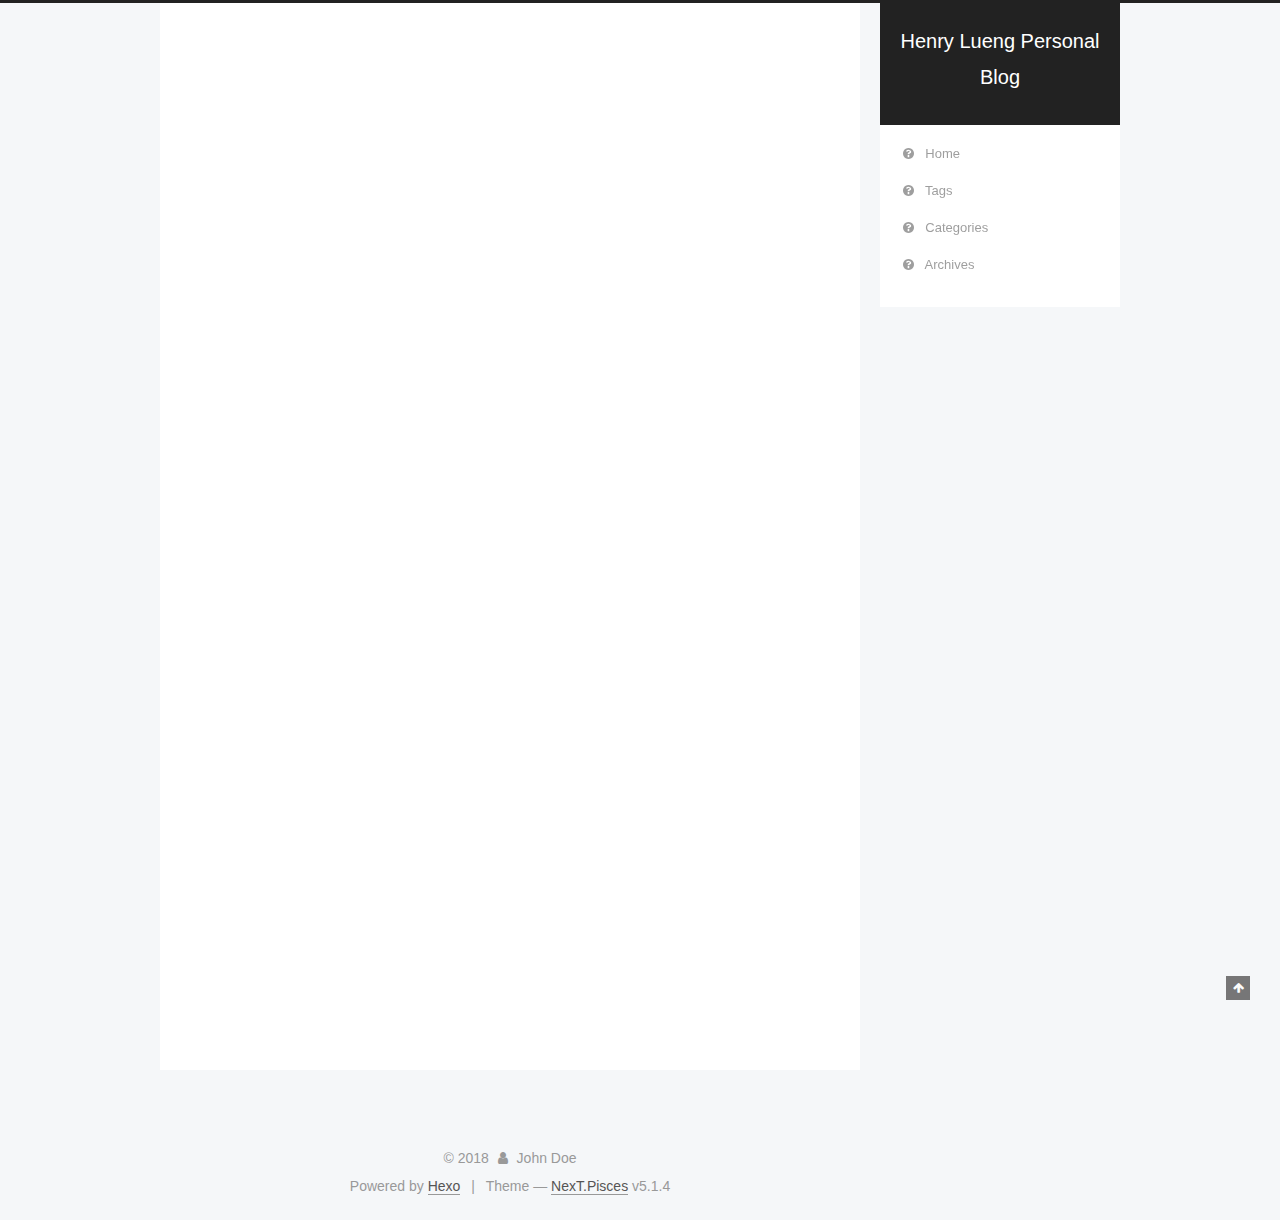
==== commit fe73ce4f: "Site updated: 2018-01-16 00:45:48" ====
--- a/index.html
+++ b/index.html
@@ -1,89 +1,325 @@
 <!DOCTYPE html>
-<html>
+
+
+
+  
+
+
+<html class="theme-next pisces use-motion" lang="">
 <head>
-  <meta charset="utf-8">
-  
-  <title>Henry Lueng Personal Blog</title>
-  <meta name="viewport" content="width=device-width, initial-scale=1, maximum-scale=1">
-  <meta property="og:type" content="website">
+  <meta charset="UTF-8"/>
+<meta http-equiv="X-UA-Compatible" content="IE=edge" />
+<meta name="viewport" content="width=device-width, initial-scale=1, maximum-scale=1"/>
+<meta name="theme-color" content="#222">
+
+
+
+
+
+
+
+
+
+<meta http-equiv="Cache-Control" content="no-transform" />
+<meta http-equiv="Cache-Control" content="no-siteapp" />
+
+
+
+
+
+
+
+
+
+
+
+
+
+
+
+
+  
+  
+  <link href="/lib/fancybox/source/jquery.fancybox.css?v=2.1.5" rel="stylesheet" type="text/css" />
+
+
+
+
+
+
+
+<link href="/lib/font-awesome/css/font-awesome.min.css?v=4.6.2" rel="stylesheet" type="text/css" />
+
+<link href="/css/main.css?v=5.1.4" rel="stylesheet" type="text/css" />
+
+
+  <link rel="apple-touch-icon" sizes="180x180" href="/images/apple-touch-icon-next.png?v=5.1.4">
+
+
+  <link rel="icon" type="image/png" sizes="32x32" href="/images/favicon-32x32-next.png?v=5.1.4">
+
+
+  <link rel="icon" type="image/png" sizes="16x16" href="/images/favicon-16x16-next.png?v=5.1.4">
+
+
+  <link rel="mask-icon" href="/images/logo.svg?v=5.1.4" color="#222">
+
+
+
+
+
+  <meta name="keywords" content="Hexo, NexT" />
+
+
+
+
+
+
+
+
+
+
+<meta property="og:type" content="website">
 <meta property="og:title" content="Henry Lueng Personal Blog">
 <meta property="og:url" content="http://yoursite.com/index.html">
 <meta property="og:site_name" content="Henry Lueng Personal Blog">
 <meta name="twitter:card" content="summary">
 <meta name="twitter:title" content="Henry Lueng Personal Blog">
-  
-    <link rel="alternate" href="/atom.xml" title="Henry Lueng Personal Blog" type="application/atom+xml">
-  
-  
-    <link rel="icon" href="/favicon.png">
-  
-  
-    <link href="//fonts.googleapis.com/css?family=Source+Code+Pro" rel="stylesheet" type="text/css">
-  
-  <link rel="stylesheet" href="/css/style.css">
-  
+
+
+
+<script type="text/javascript" id="hexo.configurations">
+  var NexT = window.NexT || {};
+  var CONFIG = {
+    root: '/',
+    scheme: 'Pisces',
+    version: '5.1.4',
+    sidebar: {"position":"right","display":"post","offset":12,"b2t":false,"scrollpercent":false,"onmobile":false},
+    fancybox: true,
+    tabs: true,
+    motion: {"enable":true,"async":false,"transition":{"post_block":"fadeIn","post_header":"slideDownIn","post_body":"slideDownIn","coll_header":"slideLeftIn","sidebar":"slideUpIn"}},
+    duoshuo: {
+      userId: '0',
+      author: 'Author'
+    },
+    algolia: {
+      applicationID: '',
+      apiKey: '',
+      indexName: '',
+      hits: {"per_page":10},
+      labels: {"input_placeholder":"Search for Posts","hits_empty":"We didn't find any results for the search: ${query}","hits_stats":"${hits} results found in ${time} ms"}
+    }
+  };
+</script>
+
+
+
+  <link rel="canonical" href="http://yoursite.com/"/>
+
+
+
+
+
+  <title>Henry Lueng Personal Blog</title>
+  
+
+
+
+
+
+
+
 
 </head>
 
-<body>
-  <div id="container">
-    <div id="wrap">
-      <header id="header">
-  <div id="banner"></div>
-  <div id="header-outer" class="outer">
-    <div id="header-title" class="inner">
-      <h1 id="logo-wrap">
-        <a href="/" id="logo">Henry Lueng Personal Blog</a>
-      </h1>
-      
+<body itemscope itemtype="http://schema.org/WebPage" lang="">
+
+  
+  
+    
+  
+
+  <div class="container sidebar-position-right 
+  page-home">
+    <div class="headband"></div>
+
+    <header id="header" class="header" itemscope itemtype="http://schema.org/WPHeader">
+      <div class="header-inner"><div class="site-brand-wrapper">
+  <div class="site-meta ">
+    
+
+    <div class="custom-logo-site-title">
+      <a href="/"  class="brand" rel="start">
+        <span class="logo-line-before"><i></i></span>
+        <span class="site-title">Henry Lueng Personal Blog</span>
+        <span class="logo-line-after"><i></i></span>
+      </a>
     </div>
-    <div id="header-inner" class="inner">
-      <nav id="main-nav">
-        <a id="main-nav-toggle" class="nav-icon"></a>
-        
-          <a class="main-nav-link" href="/">Home</a>
-        
-          <a class="main-nav-link" href="/archives">Archives</a>
-        
-      </nav>
-      <nav id="sub-nav">
-        
-          <a id="nav-rss-link" class="nav-icon" href="/atom.xml" title="Flux RSS"></a>
-        
-        <a id="nav-search-btn" class="nav-icon" title="Rechercher"></a>
-      </nav>
-      <div id="search-form-wrap">
-        <form action="//google.com/search" method="get" accept-charset="UTF-8" class="search-form"><input type="search" name="q" class="search-form-input" placeholder="Search"><button type="submit" class="search-form-submit">&#xF002;</button><input type="hidden" name="sitesearch" value="http://yoursite.com"></form>
-      </div>
-    </div>
+      
+        <p class="site-subtitle"></p>
+      
   </div>
-</header>
-      <div class="outer">
-        <section id="main">
-  
-    <article id="post-hello-world" class="article article-type-post" itemscope itemprop="blogPost">
-  <div class="article-meta">
-    <a href="/2018/01/15/hello-world/" class="article-date">
-  <time datetime="2018-01-15T12:06:47.749Z" itemprop="datePublished">2018-01-15</time>
-</a>
-    
+
+  <div class="site-nav-toggle">
+    <button>
+      <span class="btn-bar"></span>
+      <span class="btn-bar"></span>
+      <span class="btn-bar"></span>
+    </button>
   </div>
-  <div class="article-inner">
-    
-    
-      <header class="article-header">
-        
-  
-    <h1 itemprop="name">
-      <a class="article-title" href="/2018/01/15/hello-world/">Hello World</a>
-    </h1>
-  
-
+</div>
+
+<nav class="site-nav">
+  
+
+  
+    <ul id="menu" class="menu">
+      
+        
+        <li class="menu-item menu-item-home">
+          <a href="/首页" rel="section">
+            
+              <i class="menu-item-icon fa fa-fw fa-question-circle"></i> <br />
+            
+            Home
+          </a>
+        </li>
+      
+        
+        <li class="menu-item menu-item-tags">
+          <a href="/标签" rel="section">
+            
+              <i class="menu-item-icon fa fa-fw fa-question-circle"></i> <br />
+            
+            Tags
+          </a>
+        </li>
+      
+        
+        <li class="menu-item menu-item-categories">
+          <a href="/分类" rel="section">
+            
+              <i class="menu-item-icon fa fa-fw fa-question-circle"></i> <br />
+            
+            Categories
+          </a>
+        </li>
+      
+        
+        <li class="menu-item menu-item-archives">
+          <a href="/归档" rel="section">
+            
+              <i class="menu-item-icon fa fa-fw fa-question-circle"></i> <br />
+            
+            Archives
+          </a>
+        </li>
+      
+
+      
+    </ul>
+  
+
+  
+</nav>
+
+
+
+ </div>
+    </header>
+
+    <main id="main" class="main">
+      <div class="main-inner">
+        <div class="content-wrap">
+          <div id="content" class="content">
+            
+  <section id="posts" class="posts-expand">
+    
+      
+
+  
+
+  
+  
+  
+
+  <article class="post post-type-normal" itemscope itemtype="http://schema.org/Article">
+  
+  
+  
+  <div class="post-block">
+    <link itemprop="mainEntityOfPage" href="http://yoursite.com/2018/01/15/hello-world/">
+
+    <span hidden itemprop="author" itemscope itemtype="http://schema.org/Person">
+      <meta itemprop="name" content="John Doe">
+      <meta itemprop="description" content="">
+      <meta itemprop="image" content="/images/avatar.gif">
+    </span>
+
+    <span hidden itemprop="publisher" itemscope itemtype="http://schema.org/Organization">
+      <meta itemprop="name" content="Henry Lueng Personal Blog">
+    </span>
+
+    
+      <header class="post-header">
+
+        
+        
+          <h1 class="post-title" itemprop="name headline">
+                
+                <a class="post-title-link" href="/2018/01/15/hello-world/" itemprop="url">Hello World</a></h1>
+        
+
+        <div class="post-meta">
+          <span class="post-time">
+            
+              <span class="post-meta-item-icon">
+                <i class="fa fa-calendar-o"></i>
+              </span>
+              
+                <span class="post-meta-item-text">Posted on</span>
+              
+              <time title="Post created" itemprop="dateCreated datePublished" datetime="2018-01-15T20:06:47+08:00">
+                2018-01-15
+              </time>
+            
+
+            
+
+            
+          </span>
+
+          
+
+          
+            
+          
+
+          
+          
+
+          
+
+          
+
+          
+
+        </div>
       </header>
     
-    <div class="article-entry" itemprop="articleBody">
-      
-        <p>Welcome to <a href="https://hexo.io/" target="_blank" rel="noopener">Hexo</a>! This is your very first post. Check <a href="https://hexo.io/docs/" target="_blank" rel="noopener">documentation</a> for more info. If you get any problems when using Hexo, you can find the answer in <a href="https://hexo.io/docs/troubleshooting.html" target="_blank" rel="noopener">troubleshooting</a> or you can ask me on <a href="https://github.com/hexojs/hexo/issues" target="_blank" rel="noopener">GitHub</a>.</p>
+
+    
+    
+    
+    <div class="post-body" itemprop="articleBody">
+
+      
+      
+
+      
+        
+          
+            <p>Welcome to <a href="https://hexo.io/" target="_blank" rel="noopener">Hexo</a>! This is your very first post. Check <a href="https://hexo.io/docs/" target="_blank" rel="noopener">documentation</a> for more info. If you get any problems when using Hexo, you can find the answer in <a href="https://hexo.io/docs/troubleshooting.html" target="_blank" rel="noopener">troubleshooting</a> or you can ask me on <a href="https://github.com/hexojs/hexo/issues" target="_blank" rel="noopener">GitHub</a>.</p>
 <h2 id="Quick-Start"><a href="#Quick-Start" class="headerlink" title="Quick Start"></a>Quick Start</h2><h3 id="Create-a-new-post"><a href="#Create-a-new-post" class="headerlink" title="Create a new post"></a>Create a new post</h3><figure class="highlight bash"><table><tr><td class="gutter"><pre><span class="line">1</span><br></pre></td><td class="code"><pre><span class="line">$ hexo new <span class="string">"My New Post"</span></span><br></pre></td></tr></table></figure>
 <p>More info: <a href="https://hexo.io/docs/writing.html" target="_blank" rel="noopener">Writing</a></p>
 <h3 id="Run-server"><a href="#Run-server" class="headerlink" title="Run server"></a>Run server</h3><figure class="highlight bash"><table><tr><td class="gutter"><pre><span class="line">1</span><br></pre></td><td class="code"><pre><span class="line">$ hexo server</span><br></pre></td></tr></table></figure>
@@ -93,88 +329,314 @@
 <h3 id="Deploy-to-remote-sites"><a href="#Deploy-to-remote-sites" class="headerlink" title="Deploy to remote sites"></a>Deploy to remote sites</h3><figure class="highlight bash"><table><tr><td class="gutter"><pre><span class="line">1</span><br></pre></td><td class="code"><pre><span class="line">$ hexo deploy</span><br></pre></td></tr></table></figure>
 <p>More info: <a href="https://hexo.io/docs/deployment.html" target="_blank" rel="noopener">Deployment</a></p>
 
+          
+        
       
     </div>
-    <footer class="article-footer">
-      <a data-url="http://yoursite.com/2018/01/15/hello-world/" data-id="cjcg953ox0000ngv3ah39nd4c" class="article-share-link">Partager</a>
-      
+    
+    
+    
+
+    
+
+    
+
+    
+
+    <footer class="post-footer">
+      
+
+      
+
+      
+
+      
+      
+        <div class="post-eof"></div>
       
     </footer>
   </div>
   
-</article>
-
-
-  
-
-</section>
-        
-          <aside id="sidebar">
-  
-    
-
-  
-    
-
-  
-    
-  
-    
-  <div class="widget-wrap">
-    <h3 class="widget-title">Archives</h3>
-    <div class="widget">
-      <ul class="archive-list"><li class="archive-list-item"><a class="archive-list-link" href="/archives/2018/01/">January 2018</a></li></ul>
+  
+  
+  </article>
+
+
+    
+  </section>
+
+  
+
+
+          </div>
+          
+
+
+          
+
+        </div>
+        
+          
+  
+  <div class="sidebar-toggle">
+    <div class="sidebar-toggle-line-wrap">
+      <span class="sidebar-toggle-line sidebar-toggle-line-first"></span>
+      <span class="sidebar-toggle-line sidebar-toggle-line-middle"></span>
+      <span class="sidebar-toggle-line sidebar-toggle-line-last"></span>
     </div>
   </div>
 
-
-  
-    
-  <div class="widget-wrap">
-    <h3 class="widget-title">Articles récents</h3>
-    <div class="widget">
-      <ul>
-        
-          <li>
-            <a href="/2018/01/15/hello-world/">Hello World</a>
-          </li>
-        
-      </ul>
+  <aside id="sidebar" class="sidebar">
+    
+    <div class="sidebar-inner">
+
+      
+
+      
+
+      <section class="site-overview-wrap sidebar-panel sidebar-panel-active">
+        <div class="site-overview">
+          <div class="site-author motion-element" itemprop="author" itemscope itemtype="http://schema.org/Person">
+            
+              <p class="site-author-name" itemprop="name">John Doe</p>
+              <p class="site-description motion-element" itemprop="description"></p>
+          </div>
+
+          <nav class="site-state motion-element">
+
+            
+              <div class="site-state-item site-state-posts">
+              
+                <a href="/归档">
+              
+                  <span class="site-state-item-count">1</span>
+                  <span class="site-state-item-name">posts</span>
+                </a>
+              </div>
+            
+
+            
+
+            
+
+          </nav>
+
+          
+
+          
+
+          
+          
+
+          
+          
+
+          
+
+        </div>
+      </section>
+
+      
+
+      
+
     </div>
+  </aside>
+
+
+        
+      </div>
+    </main>
+
+    <footer id="footer" class="footer">
+      <div class="footer-inner">
+        <div class="copyright">&copy; <span itemprop="copyrightYear">2018</span>
+  <span class="with-love">
+    <i class="fa fa-user"></i>
+  </span>
+  <span class="author" itemprop="copyrightHolder">John Doe</span>
+
+  
+</div>
+
+
+  <div class="powered-by">Powered by <a class="theme-link" target="_blank" href="https://hexo.io">Hexo</a></div>
+
+
+
+  <span class="post-meta-divider">|</span>
+
+
+
+  <div class="theme-info">Theme &mdash; <a class="theme-link" target="_blank" href="https://github.com/iissnan/hexo-theme-next">NexT.Pisces</a> v5.1.4</div>
+
+
+
+
+        
+
+
+
+
+
+
+
+        
+      </div>
+    </footer>
+
+    
+      <div class="back-to-top">
+        <i class="fa fa-arrow-up"></i>
+        
+      </div>
+    
+
+    
+
   </div>
 
   
-</aside>
-        
-      </div>
-      <footer id="footer">
-  
-  <div class="outer">
-    <div id="footer-info" class="inner">
-      &copy; 2018 John Doe<br>
-      Propulsé by <a href="http://hexo.io/" target="_blank">Hexo</a>
-    </div>
-  </div>
-</footer>
-    </div>
-    <nav id="mobile-nav">
-  
-    <a href="/" class="mobile-nav-link">Home</a>
-  
-    <a href="/archives" class="mobile-nav-link">Archives</a>
-  
-</nav>
-    
-
-<script src="//ajax.googleapis.com/ajax/libs/jquery/2.0.3/jquery.min.js"></script>
-
-
-  <link rel="stylesheet" href="/fancybox/jquery.fancybox.css">
-  <script src="/fancybox/jquery.fancybox.pack.js"></script>
-
-
-<script src="/js/script.js"></script>
-
-  </div>
+
+<script type="text/javascript">
+  if (Object.prototype.toString.call(window.Promise) !== '[object Function]') {
+    window.Promise = null;
+  }
+</script>
+
+
+
+
+
+
+
+
+
+  
+
+
+
+
+
+
+
+
+
+
+
+
+  
+  
+    <script type="text/javascript" src="/lib/jquery/index.js?v=2.1.3"></script>
+  
+
+  
+  
+    <script type="text/javascript" src="/lib/fastclick/lib/fastclick.min.js?v=1.0.6"></script>
+  
+
+  
+  
+    <script type="text/javascript" src="/lib/jquery_lazyload/jquery.lazyload.js?v=1.9.7"></script>
+  
+
+  
+  
+    <script type="text/javascript" src="/lib/velocity/velocity.min.js?v=1.2.1"></script>
+  
+
+  
+  
+    <script type="text/javascript" src="/lib/velocity/velocity.ui.min.js?v=1.2.1"></script>
+  
+
+  
+  
+    <script type="text/javascript" src="/lib/fancybox/source/jquery.fancybox.pack.js?v=2.1.5"></script>
+  
+
+
+  
+
+
+  <script type="text/javascript" src="/js/src/utils.js?v=5.1.4"></script>
+
+  <script type="text/javascript" src="/js/src/motion.js?v=5.1.4"></script>
+
+
+
+  
+  
+
+
+  <script type="text/javascript" src="/js/src/affix.js?v=5.1.4"></script>
+
+  <script type="text/javascript" src="/js/src/schemes/pisces.js?v=5.1.4"></script>
+
+
+
+  
+
+  
+
+
+  <script type="text/javascript" src="/js/src/bootstrap.js?v=5.1.4"></script>
+
+
+
+  
+
+
+  
+
+
+
+
+	
+
+
+
+
+
+  
+
+
+
+
+
+  
+
+
+
+
+
+
+
+
+
+
+
+
+  
+
+
+
+
+
+  
+
+  
+
+  
+
+  
+  
+
+  
+
+  
+
+  
+
 </body>
-</html>+</html>
--- a/css/main.css
+++ b/css/main.css
@@ -0,0 +1,2993 @@
+/* normalize.css v3.0.2 | MIT License | git.io/normalize */
+html {
+  font-family: sans-serif; /* 1 */
+  -ms-text-size-adjust: 100%; /* 2 */
+  -webkit-text-size-adjust: 100%; /* 2 */
+}
+body {
+  margin: 0;
+}
+article,
+aside,
+details,
+figcaption,
+figure,
+footer,
+header,
+hgroup,
+main,
+menu,
+nav,
+section,
+summary {
+  display: block;
+}
+audio,
+canvas,
+progress,
+video {
+  display: inline-block; /* 1 */
+  vertical-align: baseline; /* 2 */
+}
+audio:not([controls]) {
+  display: none;
+  height: 0;
+}
+[hidden],
+template {
+  display: none;
+}
+a {
+  background-color: transparent;
+}
+a:active,
+a:hover {
+  outline: 0;
+}
+abbr[title] {
+  border-bottom: 1px dotted;
+}
+b,
+strong {
+  font-weight: bold;
+}
+dfn {
+  font-style: italic;
+}
+h1 {
+  font-size: 2em;
+  margin: 0.67em 0;
+}
+mark {
+  background: #ff0;
+  color: #000;
+}
+small {
+  font-size: 80%;
+}
+sub,
+sup {
+  font-size: 75%;
+  line-height: 0;
+  position: relative;
+  vertical-align: baseline;
+}
+sup {
+  top: -0.5em;
+}
+sub {
+  bottom: -0.25em;
+}
+img {
+  border: 0;
+}
+svg:not(:root) {
+  overflow: hidden;
+}
+figure {
+  margin: 1em 40px;
+}
+hr {
+  -moz-box-sizing: content-box;
+  box-sizing: content-box;
+  height: 0;
+}
+pre {
+  overflow: auto;
+}
+code,
+kbd,
+pre,
+samp {
+  font-family: monospace, monospace;
+  font-size: 1em;
+}
+button,
+input,
+optgroup,
+select,
+textarea {
+  color: inherit; /* 1 */
+  font: inherit; /* 2 */
+  margin: 0; /* 3 */
+}
+button {
+  overflow: visible;
+}
+button,
+select {
+  text-transform: none;
+}
+button,
+html input[type="button"],
+input[type="reset"],
+input[type="submit"] {
+  -webkit-appearance: button; /* 2 */
+  cursor: pointer; /* 3 */
+}
+button[disabled],
+html input[disabled] {
+  cursor: default;
+}
+button::-moz-focus-inner,
+input::-moz-focus-inner {
+  border: 0;
+  padding: 0;
+}
+input {
+  line-height: normal;
+}
+input[type="checkbox"],
+input[type="radio"] {
+  box-sizing: border-box; /* 1 */
+  padding: 0; /* 2 */
+}
+input[type="number"]::-webkit-inner-spin-button,
+input[type="number"]::-webkit-outer-spin-button {
+  height: auto;
+}
+input[type="search"] {
+  -webkit-appearance: textfield; /* 1 */
+  -moz-box-sizing: content-box;
+  -webkit-box-sizing: content-box; /* 2 */
+  box-sizing: content-box;
+}
+input[type="search"]::-webkit-search-cancel-button,
+input[type="search"]::-webkit-search-decoration {
+  -webkit-appearance: none;
+}
+fieldset {
+  border: 1px solid #c0c0c0;
+  margin: 0 2px;
+  padding: 0.35em 0.625em 0.75em;
+}
+legend {
+  border: 0; /* 1 */
+  padding: 0; /* 2 */
+}
+textarea {
+  overflow: auto;
+}
+optgroup {
+  font-weight: bold;
+}
+table {
+  border-collapse: collapse;
+  border-spacing: 0;
+}
+td,
+th {
+  padding: 0;
+}
+::selection {
+  background: #262a30;
+  color: #fff;
+}
+body {
+  position: relative;
+  font-family: 'Lato', "PingFang SC", "Microsoft YaHei", sans-serif;
+  font-size: 14px;
+  line-height: 2;
+  color: #555;
+  background: #f5f7f9;
+}
+@media (max-width: 767px) {
+  body {
+    padding-right: 0 !important;
+  }
+}
+@media (min-width: 768px) and (max-width: 991px) {
+  body {
+    padding-right: 0 !important;
+  }
+}
+@media (min-width: 1600px) {
+  body {
+    font-size: 16px;
+  }
+}
+h1,
+h2,
+h3,
+h4,
+h5,
+h6 {
+  margin: 0;
+  padding: 0;
+  font-weight: bold;
+  line-height: 1.5;
+  font-family: 'Lato', "PingFang SC", "Microsoft YaHei", sans-serif;
+}
+h2,
+h3,
+h4,
+h5,
+h6 {
+  margin: 20px 0 15px;
+}
+h1 {
+  font-size: 22px;
+}
+@media (max-width: 767px) {
+  h1 {
+    font-size: 18px;
+  }
+}
+h2 {
+  font-size: 20px;
+}
+@media (max-width: 767px) {
+  h2 {
+    font-size: 16px;
+  }
+}
+h3 {
+  font-size: 18px;
+}
+@media (max-width: 767px) {
+  h3 {
+    font-size: 14px;
+  }
+}
+h4 {
+  font-size: 16px;
+}
+@media (max-width: 767px) {
+  h4 {
+    font-size: 12px;
+  }
+}
+h5 {
+  font-size: 14px;
+}
+@media (max-width: 767px) {
+  h5 {
+    font-size: 10px;
+  }
+}
+h6 {
+  font-size: 12px;
+}
+@media (max-width: 767px) {
+  h6 {
+    font-size: 8px;
+  }
+}
+p {
+  margin: 0 0 20px 0;
+}
+a {
+  color: #555;
+  text-decoration: none;
+  outline: none;
+  border-bottom: 1px solid #999;
+  word-wrap: break-word;
+}
+a:hover {
+  color: #222;
+  border-bottom-color: #222;
+}
+blockquote {
+  margin: 0;
+  padding: 0;
+}
+img {
+  display: block;
+  margin: auto;
+  max-width: 100%;
+  height: auto;
+}
+hr {
+  margin: 40px 0;
+  height: 3px;
+  border: none;
+  background-color: #ddd;
+  background-image: repeating-linear-gradient(-45deg, #fff, #fff 4px, transparent 4px, transparent 8px);
+}
+blockquote {
+  padding: 0 15px;
+  color: #666;
+  border-left: 4px solid #ddd;
+}
+blockquote cite::before {
+  content: "-";
+  padding: 0 5px;
+}
+dt {
+  font-weight: 700;
+}
+dd {
+  margin: 0;
+  padding: 0;
+}
+kbd {
+  border: 1px solid #ccc;
+  border-radius: 0.2em;
+  box-shadow: 0.1em 0.1em 0.2em rgba(0,0,0,0.1);
+  background-color: #f9f9f9;
+  font-family: inherit;
+  background-image: -webkit-linear-gradient(top, #eee, #fff, #eee);
+  padding: 0.1em 0.3em;
+  white-space: nowrap;
+}
+.text-left {
+  text-align: left;
+}
+.text-center {
+  text-align: center;
+}
+.text-right {
+  text-align: right;
+}
+.text-justify {
+  text-align: justify;
+}
+.text-nowrap {
+  white-space: nowrap;
+}
+.text-lowercase {
+  text-transform: lowercase;
+}
+.text-uppercase {
+  text-transform: uppercase;
+}
+.text-capitalize {
+  text-transform: capitalize;
+}
+.center-block {
+  display: block;
+  margin-left: auto;
+  margin-right: auto;
+}
+.clearfix:before,
+.clearfix:after {
+  content: " ";
+  display: table;
+}
+.clearfix:after {
+  clear: both;
+}
+.pullquote {
+  width: 45%;
+}
+.pullquote.left {
+  float: left;
+  margin-left: 5px;
+  margin-right: 10px;
+}
+.pullquote.right {
+  float: right;
+  margin-left: 10px;
+  margin-right: 5px;
+}
+.affix.affix.affix {
+  position: fixed;
+}
+.translation {
+  margin-top: -20px;
+  font-size: 14px;
+  color: #999;
+}
+.scrollbar-measure {
+  width: 100px;
+  height: 100px;
+  overflow: scroll;
+  position: absolute;
+  top: -9999px;
+}
+.use-motion .motion-element {
+  opacity: 0;
+}
+table {
+  margin: 20px 0;
+  width: 100%;
+  border-collapse: collapse;
+  border-spacing: 0;
+  border: 1px solid #ddd;
+  font-size: 14px;
+  table-layout: fixed;
+  word-wrap: break-all;
+}
+table>tbody>tr:nth-of-type(odd) {
+  background-color: #f9f9f9;
+}
+table>tbody>tr:hover {
+  background-color: #f5f5f5;
+}
+caption,
+th,
+td {
+  padding: 8px;
+  text-align: left;
+  vertical-align: middle;
+  font-weight: normal;
+}
+th,
+td {
+  border-bottom: 3px solid #ddd;
+  border-right: 1px solid #eee;
+}
+th {
+  padding-bottom: 10px;
+  font-weight: 700;
+}
+td {
+  border-bottom-width: 1px;
+}
+html,
+body {
+  height: 100%;
+}
+.container {
+  position: relative;
+  min-height: 100%;
+}
+.header-inner {
+  margin: 0 auto;
+  padding: 100px 0 70px;
+  width: 700px;
+}
+@media (min-width: 1600px) {
+  .container .header-inner {
+    width: 900px;
+  }
+}
+.main {
+  padding-bottom: 150px;
+}
+.main-inner {
+  margin: 0 auto;
+  width: 700px;
+}
+@media (min-width: 1600px) {
+  .container .main-inner {
+    width: 900px;
+  }
+}
+.footer {
+  position: absolute;
+  left: 0;
+  bottom: 0;
+  width: 100%;
+  min-height: 50px;
+}
+.footer-inner {
+  box-sizing: border-box;
+  margin: 20px auto;
+  width: 700px;
+}
+@media (min-width: 1600px) {
+  .container .footer-inner {
+    width: 900px;
+  }
+}
+pre,
+.highlight {
+  overflow: auto;
+  margin: 20px 0;
+  padding: 0;
+  font-size: 13px;
+  color: #4d4d4c;
+  background: #f7f7f7;
+  line-height: 1.6;
+}
+pre,
+code {
+  font-family: consolas, Menlo, "PingFang SC", "Microsoft YaHei", monospace;
+}
+code {
+  padding: 2px 4px;
+  word-wrap: break-word;
+  color: #555;
+  background: #eee;
+  border-radius: 3px;
+  font-size: 13px;
+}
+pre {
+  padding: 10px;
+}
+pre code {
+  padding: 0;
+  color: #4d4d4c;
+  background: none;
+  text-shadow: none;
+}
+.highlight {
+  border-radius: 1px;
+}
+.highlight pre {
+  border: none;
+  margin: 0;
+  padding: 10px 0;
+}
+.highlight table {
+  margin: 0;
+  width: auto;
+  border: none;
+}
+.highlight td {
+  border: none;
+  padding: 0;
+}
+.highlight figcaption {
+  font-size: 1em;
+  color: #4d4d4c;
+  line-height: 1em;
+  margin-bottom: 1em;
+}
+.highlight figcaption:before,
+.highlight figcaption:after {
+  content: " ";
+  display: table;
+}
+.highlight figcaption:after {
+  clear: both;
+}
+.highlight figcaption a {
+  float: right;
+  color: #4d4d4c;
+}
+.highlight figcaption a:hover {
+  border-bottom-color: #4d4d4c;
+}
+.highlight .gutter pre {
+  padding-left: 10px;
+  padding-right: 10px;
+  color: #869194;
+  text-align: right;
+  background-color: #eff2f3;
+}
+.highlight .code pre {
+  width: 100%;
+  padding-left: 10px;
+  padding-right: 10px;
+  background-color: #f7f7f7;
+}
+.highlight .line {
+  height: 20px;
+}
+.gutter {
+  -webkit-user-select: none;
+  -moz-user-select: none;
+  -ms-user-select: none;
+  user-select: none;
+}
+.gist table {
+  width: auto;
+}
+.gist table td {
+  border: none;
+}
+pre .deletion {
+  background: #fdd;
+}
+pre .addition {
+  background: #dfd;
+}
+pre .meta {
+  color: #8959a8;
+}
+pre .comment {
+  color: #8e908c;
+}
+pre .variable,
+pre .attribute,
+pre .tag,
+pre .regexp,
+pre .ruby .constant,
+pre .xml .tag .title,
+pre .xml .pi,
+pre .xml .doctype,
+pre .html .doctype,
+pre .css .id,
+pre .css .class,
+pre .css .pseudo {
+  color: #c82829;
+}
+pre .number,
+pre .preprocessor,
+pre .built_in,
+pre .literal,
+pre .params,
+pre .constant,
+pre .command {
+  color: #f5871f;
+}
+pre .ruby .class .title,
+pre .css .rules .attribute,
+pre .string,
+pre .value,
+pre .inheritance,
+pre .header,
+pre .ruby .symbol,
+pre .xml .cdata,
+pre .special,
+pre .number,
+pre .formula {
+  color: #718c00;
+}
+pre .title,
+pre .css .hexcolor {
+  color: #3e999f;
+}
+pre .function,
+pre .python .decorator,
+pre .python .title,
+pre .ruby .function .title,
+pre .ruby .title .keyword,
+pre .perl .sub,
+pre .javascript .title,
+pre .coffeescript .title {
+  color: #4271ae;
+}
+pre .keyword,
+pre .javascript .function {
+  color: #8959a8;
+}
+.full-image.full-image.full-image.full-image {
+  border: none;
+  max-width: 100%;
+  width: auto;
+  margin: 20px auto 25px;
+}
+@media (min-width: 992px) {
+  .full-image.full-image.full-image.full-image {
+    max-width: none;
+    width: 118%;
+    margin: 0 -9%;
+  }
+}
+.blockquote-center,
+.page-home .post-type-quote blockquote,
+.page-post-detail .post-type-quote blockquote {
+  position: relative;
+  margin: 40px 0;
+  padding: 0;
+  border-left: none;
+  text-align: center;
+}
+.blockquote-center::before,
+.page-home .post-type-quote blockquote::before,
+.page-post-detail .post-type-quote blockquote::before,
+.blockquote-center::after,
+.page-home .post-type-quote blockquote::after,
+.page-post-detail .post-type-quote blockquote::after {
+  position: absolute;
+  content: ' ';
+  display: block;
+  width: 100%;
+  height: 24px;
+  opacity: 0.2;
+  background-repeat: no-repeat;
+  background-position: 0 -6px;
+  background-size: 22px 22px;
+}
+.blockquote-center::before,
+.page-home .post-type-quote blockquote::before,
+.page-post-detail .post-type-quote blockquote::before {
+  top: -20px;
+  background-image: url("../images/quote-l.svg");
+  border-top: 1px solid #ccc;
+}
+.blockquote-center::after,
+.page-home .post-type-quote blockquote::after,
+.page-post-detail .post-type-quote blockquote::after {
+  bottom: -20px;
+  background-image: url("../images/quote-r.svg");
+  border-bottom: 1px solid #ccc;
+  background-position: 100% 8px;
+}
+.blockquote-center p,
+.page-home .post-type-quote blockquote p,
+.page-post-detail .post-type-quote blockquote p,
+.blockquote-center div,
+.page-home .post-type-quote blockquote div,
+.page-post-detail .post-type-quote blockquote div {
+  text-align: center;
+}
+.post .post-body .group-picture img {
+  box-sizing: border-box;
+  padding: 0 3px;
+  border: none;
+}
+.post .group-picture-row {
+  overflow: hidden;
+  margin-top: 6px;
+}
+.post .group-picture-row:first-child {
+  margin-top: 0;
+}
+.post .group-picture-column {
+  float: left;
+}
+.page-post-detail .post-body .group-picture-column {
+  float: none;
+  margin-top: 10px;
+  width: auto !important;
+}
+.page-post-detail .post-body .group-picture-column img {
+  margin: 0 auto;
+}
+.page-archive .group-picture-container {
+  overflow: hidden;
+}
+.page-archive .group-picture-row {
+  float: left;
+}
+.page-archive .group-picture-row:first-child {
+  margin-top: 6px;
+}
+.page-archive .group-picture-column {
+  max-width: 150px;
+  max-height: 150px;
+}
+.post-body .note {
+  position: relative;
+  padding: 15px;
+  margin-bottom: 20px;
+  border: 1px solid #eee;
+  border-left-width: 5px;
+  border-radius: 3px;
+}
+.post-body .note h2,
+.post-body .note h3,
+.post-body .note h4,
+.post-body .note h5,
+.post-body .note h6 {
+  margin-top: 0;
+  margin-bottom: 0;
+  border-bottom: initial;
+  padding-top: 0 !important;
+}
+.post-body .note p:first-child,
+.post-body .note ul:first-child,
+.post-body .note ol:first-child,
+.post-body .note table:first-child,
+.post-body .note pre:first-child,
+.post-body .note blockquote:first-child {
+  margin-top: 0;
+}
+.post-body .note p:last-child,
+.post-body .note ul:last-child,
+.post-body .note ol:last-child,
+.post-body .note table:last-child,
+.post-body .note pre:last-child,
+.post-body .note blockquote:last-child {
+  margin-bottom: 0;
+}
+.post-body .note.default {
+  border-left-color: #777;
+}
+.post-body .note.default h2,
+.post-body .note.default h3,
+.post-body .note.default h4,
+.post-body .note.default h5,
+.post-body .note.default h6 {
+  color: #777;
+}
+.post-body .note.primary {
+  border-left-color: #6f42c1;
+}
+.post-body .note.primary h2,
+.post-body .note.primary h3,
+.post-body .note.primary h4,
+.post-body .note.primary h5,
+.post-body .note.primary h6 {
+  color: #6f42c1;
+}
+.post-body .note.info {
+  border-left-color: #428bca;
+}
+.post-body .note.info h2,
+.post-body .note.info h3,
+.post-body .note.info h4,
+.post-body .note.info h5,
+.post-body .note.info h6 {
+  color: #428bca;
+}
+.post-body .note.success {
+  border-left-color: #5cb85c;
+}
+.post-body .note.success h2,
+.post-body .note.success h3,
+.post-body .note.success h4,
+.post-body .note.success h5,
+.post-body .note.success h6 {
+  color: #5cb85c;
+}
+.post-body .note.warning {
+  border-left-color: #f0ad4e;
+}
+.post-body .note.warning h2,
+.post-body .note.warning h3,
+.post-body .note.warning h4,
+.post-body .note.warning h5,
+.post-body .note.warning h6 {
+  color: #f0ad4e;
+}
+.post-body .note.danger {
+  border-left-color: #d9534f;
+}
+.post-body .note.danger h2,
+.post-body .note.danger h3,
+.post-body .note.danger h4,
+.post-body .note.danger h5,
+.post-body .note.danger h6 {
+  color: #d9534f;
+}
+.post-body .label {
+  display: inline;
+  padding: 0 2px;
+  white-space: nowrap;
+}
+.post-body .label.default {
+  background-color: #f0f0f0;
+}
+.post-body .label.primary {
+  background-color: #efe6f7;
+}
+.post-body .label.info {
+  background-color: #e5f2f8;
+}
+.post-body .label.success {
+  background-color: #e7f4e9;
+}
+.post-body .label.warning {
+  background-color: #fcf6e1;
+}
+.post-body .label.danger {
+  background-color: #fae8eb;
+}
+.post-body .tabs {
+  position: relative;
+  display: block;
+  margin-bottom: 20px;
+  padding-top: 10px;
+}
+.post-body .tabs ul.nav-tabs {
+  margin: 0;
+  padding: 0;
+  display: flex;
+  margin-bottom: -1px;
+}
+@media (max-width: 413px) {
+  .post-body .tabs ul.nav-tabs {
+    display: block;
+    margin-bottom: 5px;
+  }
+}
+.post-body .tabs ul.nav-tabs li.tab {
+  list-style-type: none !important;
+  margin: 0 0.25em 0 0;
+  border-top: 3px solid transparent;
+  border-left: 1px solid transparent;
+  border-right: 1px solid transparent;
+}
+@media (max-width: 413px) {
+  .post-body .tabs ul.nav-tabs li.tab {
+    margin: initial;
+    border-top: 1px solid transparent;
+    border-left: 3px solid transparent;
+    border-right: 1px solid transparent;
+    border-bottom: 1px solid transparent;
+  }
+}
+.post-body .tabs ul.nav-tabs li.tab a {
+  outline: 0;
+  border-bottom: initial;
+  display: block;
+  line-height: 1.8em;
+  padding: 0.25em 0.75em;
+  transition-duration: 0.2s;
+  transition-timing-function: ease-out;
+  transition-delay: 0s;
+}
+.post-body .tabs ul.nav-tabs li.tab a i {
+  width: 1.285714285714286em;
+}
+.post-body .tabs ul.nav-tabs li.tab.active {
+  border-top: 3px solid #fc6423;
+  border-left: 1px solid #ddd;
+  border-right: 1px solid #ddd;
+  background-color: #fff;
+}
+@media (max-width: 413px) {
+  .post-body .tabs ul.nav-tabs li.tab.active {
+    border-top: 1px solid #ddd;
+    border-left: 3px solid #fc6423;
+    border-right: 1px solid #ddd;
+    border-bottom: 1px solid #ddd;
+  }
+}
+.post-body .tabs ul.nav-tabs li.tab.active a {
+  cursor: default;
+  color: #555;
+}
+.post-body .tabs .tab-content {
+  background-color: #fff;
+}
+.post-body .tabs .tab-content .tab-pane {
+  border: 1px solid #ddd;
+  padding: 20px 20px 0 20px;
+}
+.post-body .tabs .tab-content .tab-pane:not(.active) {
+  display: none !important;
+}
+.post-body .tabs .tab-content .tab-pane.active {
+  display: block !important;
+}
+.btn {
+  display: inline-block;
+  padding: 0 20px;
+  font-size: 14px;
+  color: #555;
+  background: #fff;
+  border: 2px solid #555;
+  text-decoration: none;
+  border-radius: 2px;
+  transition-property: background-color;
+  transition-duration: 0.2s;
+  transition-timing-function: ease-in-out;
+  transition-delay: 0s;
+  line-height: 2;
+}
+.btn:hover {
+  border-color: #222;
+  color: #fff;
+  background: #222;
+}
+.btn +.btn {
+  margin: 0 0 8px 8px;
+}
+.btn .fa-fw {
+  width: 1.285714285714286em;
+  text-align: left;
+}
+.btn-bar {
+  display: block;
+  width: 22px;
+  height: 2px;
+  background: #555;
+  border-radius: 1px;
+}
+.btn-bar+.btn-bar {
+  margin-top: 4px;
+}
+.pagination {
+  margin: 120px 0 40px;
+  text-align: center;
+  border-top: 1px solid #eee;
+}
+.page-number-basic,
+.pagination .prev,
+.pagination .next,
+.pagination .page-number,
+.pagination .space {
+  display: inline-block;
+  position: relative;
+  top: -1px;
+  margin: 0 10px;
+  padding: 0 11px;
+}
+@media (max-width: 767px) {
+  .page-number-basic,
+  .pagination .prev,
+  .pagination .next,
+  .pagination .page-number,
+  .pagination .space {
+    margin: 0 5px;
+  }
+}
+.pagination .prev,
+.pagination .next,
+.pagination .page-number {
+  border-bottom: 0;
+  border-top: 1px solid #eee;
+  transition-property: border-color;
+  transition-duration: 0.2s;
+  transition-timing-function: ease-in-out;
+  transition-delay: 0s;
+}
+.pagination .prev:hover,
+.pagination .next:hover,
+.pagination .page-number:hover {
+  border-top-color: #222;
+}
+.pagination .space {
+  padding: 0;
+  margin: 0;
+}
+.pagination .prev {
+  margin-left: 0;
+}
+.pagination .next {
+  margin-right: 0;
+}
+.pagination .page-number.current {
+  color: #fff;
+  background: #ccc;
+  border-top-color: #ccc;
+}
+@media (max-width: 767px) {
+  .pagination {
+    border-top: none;
+  }
+  .pagination .prev,
+  .pagination .next,
+  .pagination .page-number {
+    margin-bottom: 10px;
+    border-top: 0;
+    border-bottom: 1px solid #eee;
+    padding: 0 10px;
+  }
+  .pagination .prev:hover,
+  .pagination .next:hover,
+  .pagination .page-number:hover {
+    border-bottom-color: #222;
+  }
+}
+.comments {
+  margin: 60px 20px 0;
+}
+.tag-cloud {
+  text-align: center;
+}
+.tag-cloud a {
+  display: inline-block;
+  margin: 10px;
+}
+.back-to-top {
+  box-sizing: border-box;
+  position: fixed;
+  bottom: -100px;
+  right: 30px;
+  z-index: 1050;
+  padding: 0 6px;
+  width: 24px;
+  background: #222;
+  font-size: 12px;
+  opacity: 0.6;
+  color: #fff;
+  cursor: pointer;
+  text-align: center;
+  -webkit-transform: translateZ(0);
+  transition-property: bottom;
+  transition-duration: 0.2s;
+  transition-timing-function: ease-in-out;
+  transition-delay: 0s;
+}
+@media (min-width: 768px) and (max-width: 991px) {
+  .back-to-top {
+    display: none !important;
+  }
+}
+@media (max-width: 767px) {
+  .back-to-top {
+    display: none !important;
+  }
+}
+.back-to-top.back-to-top-on {
+  bottom: 30px;
+}
+.header {
+  background: transparent;
+}
+.header-inner {
+  position: relative;
+}
+.headband {
+  height: 3px;
+  background: #222;
+}
+.site-meta {
+  margin: 0;
+  text-align: center;
+}
+@media (max-width: 767px) {
+  .site-meta {
+    text-align: center;
+  }
+}
+.brand {
+  position: relative;
+  display: inline-block;
+  padding: 0 40px;
+  color: #fff;
+  background: #222;
+  border-bottom: none;
+}
+.brand:hover {
+  color: #fff;
+}
+.logo {
+  display: inline-block;
+  margin-right: 5px;
+  line-height: 36px;
+  vertical-align: top;
+}
+.site-title {
+  display: inline-block;
+  vertical-align: top;
+  line-height: 36px;
+  font-size: 20px;
+  font-weight: normal;
+  font-family: 'Lato', "PingFang SC", "Microsoft YaHei", sans-serif;
+}
+.site-subtitle {
+  margin-top: 10px;
+  font-size: 13px;
+  color: #ddd;
+}
+.use-motion .brand {
+  opacity: 0;
+}
+.use-motion .logo,
+.use-motion .site-title,
+.use-motion .site-subtitle {
+  opacity: 0;
+  position: relative;
+  top: -10px;
+}
+.site-nav-toggle {
+  display: none;
+  position: absolute;
+  top: 10px;
+  left: 10px;
+}
+@media (max-width: 767px) {
+  .site-nav-toggle {
+    display: block;
+  }
+}
+.site-nav-toggle button {
+  margin-top: 2px;
+  padding: 9px 10px;
+  background: transparent;
+  border: none;
+}
+@media (max-width: 767px) {
+  .site-nav {
+    display: none;
+    margin: 0 -10px;
+    padding: 0 10px;
+    clear: both;
+    border-top: 1px solid #ddd;
+  }
+}
+@media (min-width: 768px) and (max-width: 991px) {
+  .site-nav {
+    display: block !important;
+  }
+}
+@media (min-width: 992px) {
+  .site-nav {
+    display: block !important;
+  }
+}
+.menu {
+  margin-top: 20px;
+  padding-left: 0;
+  text-align: center;
+}
+.menu .menu-item {
+  display: inline-block;
+  margin: 0 10px;
+  list-style: none;
+}
+@media screen and (max-width: 767px) {
+  .menu .menu-item {
+    margin-top: 10px;
+  }
+}
+.menu .menu-item a {
+  display: block;
+  font-size: 13px;
+  line-height: inherit;
+  border-bottom: 1px solid transparent;
+  transition-property: border-color;
+  transition-duration: 0.2s;
+  transition-timing-function: ease-in-out;
+  transition-delay: 0s;
+}
+.menu .menu-item a:hover,
+.menu-item-active a {
+  border-bottom-color: #222;
+}
+.menu .menu-item .fa {
+  margin-right: 5px;
+}
+.use-motion .menu-item {
+  opacity: 0;
+}
+.post-body {
+  font-family: 'Lato', "PingFang SC", "Microsoft YaHei", sans-serif;
+}
+@media (max-width: 767px) {
+  .post-body {
+    word-break: break-word;
+  }
+}
+.post-body .fancybox img {
+  display: block !important;
+  margin: 0 auto;
+  cursor: pointer;
+  cursor: zoom-in;
+  cursor: -webkit-zoom-in;
+}
+.post-body .image-caption,
+.post-body .figure .caption {
+  margin: -20px auto 15px;
+  text-align: center;
+  font-size: 14px;
+  color: #999;
+  font-weight: bold;
+  line-height: 1;
+}
+.post-sticky-flag {
+  display: inline-block;
+  font-size: 16px;
+  -ms-transform: rotate(30deg);
+  -webkit-transform: rotate(30deg);
+  -moz-transform: rotate(30deg);
+  -ms-transform: rotate(30deg);
+  -o-transform: rotate(30deg);
+  transform: rotate(30deg);
+}
+.use-motion .post-block,
+.use-motion .pagination,
+.use-motion .comments {
+  opacity: 0;
+}
+.use-motion .post-header {
+  opacity: 0;
+}
+.use-motion .post-body {
+  opacity: 0;
+}
+.use-motion .collection-title {
+  opacity: 0;
+}
+.posts-expand {
+  padding-top: 40px;
+}
+@media (max-width: 767px) {
+  .posts-expand {
+    margin: 0 20px;
+  }
+  .post-body pre .gutter pre {
+    padding-right: 10px;
+  }
+  .post-body .highlight {
+    margin-left: 0px;
+    margin-right: 0px;
+    padding: 0;
+  }
+  .post-body .highlight .gutter pre {
+    padding-right: 10px;
+  }
+}
+@media (min-width: 992px) {
+  .posts-expand .post-body {
+    text-align: justify;
+  }
+}
+.posts-expand .post-body h2,
+.posts-expand .post-body h3,
+.posts-expand .post-body h4,
+.posts-expand .post-body h5,
+.posts-expand .post-body h6 {
+  padding-top: 10px;
+}
+.posts-expand .post-body h2 .header-anchor,
+.posts-expand .post-body h3 .header-anchor,
+.posts-expand .post-body h4 .header-anchor,
+.posts-expand .post-body h5 .header-anchor,
+.posts-expand .post-body h6 .header-anchor {
+  float: right;
+  margin-left: 10px;
+  color: #ccc;
+  border-bottom-style: none;
+  visibility: hidden;
+}
+.posts-expand .post-body h2 .header-anchor:hover,
+.posts-expand .post-body h3 .header-anchor:hover,
+.posts-expand .post-body h4 .header-anchor:hover,
+.posts-expand .post-body h5 .header-anchor:hover,
+.posts-expand .post-body h6 .header-anchor:hover {
+  color: inherit;
+}
+.posts-expand .post-body h2:hover .header-anchor,
+.posts-expand .post-body h3:hover .header-anchor,
+.posts-expand .post-body h4:hover .header-anchor,
+.posts-expand .post-body h5:hover .header-anchor,
+.posts-expand .post-body h6:hover .header-anchor {
+  visibility: visible;
+}
+.posts-expand .post-body ul li {
+  list-style: circle;
+}
+.posts-expand .post-body img {
+  box-sizing: border-box;
+  margin: auto;
+  padding: 3px;
+  border: 1px solid #ddd;
+}
+.posts-expand .post-body .fancybox img {
+  margin: 0 auto 25px;
+}
+@media (max-width: 767px) {
+  .posts-collapse {
+    margin: 0 20px;
+  }
+  .posts-collapse .post-title,
+  .posts-collapse .post-meta {
+    display: block;
+    width: auto;
+    text-align: left;
+  }
+}
+.posts-collapse {
+  position: relative;
+  z-index: 1010;
+  margin-left: 55px;
+}
+.posts-collapse::after {
+  content: " ";
+  position: absolute;
+  top: 20px;
+  left: 0;
+  margin-left: -2px;
+  width: 4px;
+  height: 100%;
+  background: #f5f5f5;
+  z-index: -1;
+}
+@media (max-width: 767px) {
+  .posts-collapse {
+    margin: 0 20px;
+  }
+}
+.posts-collapse .collection-title {
+  position: relative;
+  margin: 60px 0;
+}
+.posts-collapse .collection-title h1,
+.posts-collapse .collection-title h2 {
+  margin-left: 20px;
+}
+.posts-collapse .collection-title small {
+  color: #bbb;
+  margin-left: 5px;
+}
+.posts-collapse .collection-title::before {
+  content: " ";
+  position: absolute;
+  left: 0;
+  top: 50%;
+  margin-left: -4px;
+  margin-top: -4px;
+  width: 8px;
+  height: 8px;
+  background: #bbb;
+  border-radius: 50%;
+}
+.posts-collapse .post {
+  margin: 30px 0;
+}
+.posts-collapse .post-header {
+  position: relative;
+  transition-duration: 0.2s;
+  transition-timing-function: ease-in-out;
+  transition-delay: 0s;
+  transition-property: border;
+  border-bottom: 1px dashed #ccc;
+}
+.posts-collapse .post-header::before {
+  content: " ";
+  position: absolute;
+  left: 0;
+  top: 12px;
+  width: 6px;
+  height: 6px;
+  margin-left: -4px;
+  background: #bbb;
+  border-radius: 50%;
+  border: 1px solid #fff;
+  transition-duration: 0.2s;
+  transition-timing-function: ease-in-out;
+  transition-delay: 0s;
+  transition-property: background;
+}
+.posts-collapse .post-header:hover {
+  border-bottom-color: #666;
+}
+.posts-collapse .post-header:hover::before {
+  background: #222;
+}
+.posts-collapse .post-meta {
+  position: absolute;
+  font-size: 12px;
+  left: 20px;
+  top: 5px;
+}
+.posts-collapse .post-comments-count {
+  display: none;
+}
+.posts-collapse .post-title {
+  margin-left: 60px;
+  font-size: 16px;
+  font-weight: normal;
+  line-height: inherit;
+}
+.posts-collapse .post-title::after {
+  margin-left: 3px;
+  opacity: 0.6;
+}
+.posts-collapse .post-title a {
+  color: #666;
+  border-bottom: none;
+}
+.page-home .post-type-quote .post-header,
+.page-post-detail .post-type-quote .post-header,
+.page-home .post-type-quote .post-tags,
+.page-post-detail .post-type-quote .post-tags {
+  display: none;
+}
+.posts-expand .post-title {
+  text-align: center;
+  word-break: break-word;
+  font-weight: 400;
+}
+.posts-expand .post-title-link {
+  display: inline-block;
+  position: relative;
+  color: #555;
+  border-bottom: none;
+  line-height: 1.2;
+  vertical-align: top;
+}
+.posts-expand .post-title-link::before {
+  content: "";
+  position: absolute;
+  width: 100%;
+  height: 2px;
+  bottom: 0;
+  left: 0;
+  background-color: #000;
+  visibility: hidden;
+  -webkit-transform: scaleX(0);
+  -moz-transform: scaleX(0);
+  -ms-transform: scaleX(0);
+  -o-transform: scaleX(0);
+  transform: scaleX(0);
+  transition-duration: 0.2s;
+  transition-timing-function: ease-in-out;
+  transition-delay: 0s;
+}
+.posts-expand .post-title-link:hover::before {
+  visibility: visible;
+  -webkit-transform: scaleX(1);
+  -moz-transform: scaleX(1);
+  -ms-transform: scaleX(1);
+  -o-transform: scaleX(1);
+  transform: scaleX(1);
+}
+.posts-expand .post-title-link .fa {
+  font-size: 16px;
+}
+.posts-expand .post-meta {
+  margin: 3px 0 60px 0;
+  color: #999;
+  font-family: 'Lato', "PingFang SC", "Microsoft YaHei", sans-serif;
+  font-size: 12px;
+  text-align: center;
+}
+.posts-expand .post-meta .post-category-list {
+  display: inline-block;
+  margin: 0;
+  padding: 3px;
+}
+.posts-expand .post-meta .post-category-list-link {
+  color: #999;
+}
+.posts-expand .post-meta .post-description {
+  font-size: 14px;
+  margin-top: 2px;
+}
+.post-meta-divider {
+  margin: 0 0.5em;
+}
+.post-meta-item-icon {
+  margin-right: 3px;
+}
+@media (min-width: 768px) and (max-width: 991px) {
+  .post-meta-item-icon {
+    display: inline-block;
+  }
+}
+@media (max-width: 767px) {
+  .post-meta-item-icon {
+    display: inline-block;
+  }
+}
+@media (min-width: 768px) and (max-width: 991px) {
+  .post-meta-item-text {
+    display: none;
+  }
+}
+@media (max-width: 767px) {
+  .post-meta-item-text {
+    display: none;
+  }
+}
+@media (max-width: 767px) {
+  .posts-expand .post-comments-count {
+    display: none;
+  }
+}
+.post-button {
+  margin-top: 40px;
+}
+.posts-expand .post-tags {
+  margin-top: 40px;
+  text-align: center;
+}
+.posts-expand .post-tags a {
+  display: inline-block;
+  margin-right: 10px;
+  font-size: 13px;
+}
+.post-nav {
+  display: table;
+  margin-top: 15px;
+  width: 100%;
+  border-top: 1px solid #eee;
+}
+.post-nav-divider {
+  display: table-cell;
+  width: 10%;
+}
+.post-nav-item {
+  display: table-cell;
+  padding: 10px 0 0 0;
+  width: 45%;
+  vertical-align: top;
+}
+.post-nav-item a {
+  position: relative;
+  display: block;
+  line-height: 25px;
+  font-size: 14px;
+  color: #555;
+  border-bottom: none;
+}
+.post-nav-item a:hover {
+  color: #222;
+  border-bottom: none;
+}
+.post-nav-item a:active {
+  top: 2px;
+}
+.post-nav-item .fa {
+  position: absolute;
+  top: 8px;
+  left: 0;
+  font-size: 12px;
+}
+.post-nav-next a {
+  padding-left: 15px;
+}
+.post-nav-prev {
+  text-align: right;
+}
+.post-nav-prev a {
+  padding-right: 15px;
+}
+.post-nav-prev .fa {
+  right: 0;
+  left: auto;
+}
+.posts-expand .post-eof {
+  display: block;
+  margin: 80px auto 60px;
+  width: 8%;
+  height: 1px;
+  background: #ccc;
+  text-align: center;
+}
+.post:last-child .post-eof.post-eof.post-eof {
+  display: none;
+}
+.post-gallery {
+  display: table;
+  table-layout: fixed;
+  width: 100%;
+  border-collapse: separate;
+}
+.post-gallery-row {
+  display: table-row;
+}
+.post-gallery .post-gallery-img {
+  display: table-cell;
+  text-align: center;
+  vertical-align: middle;
+  border: none;
+}
+.post-gallery .post-gallery-img img {
+  max-width: 100%;
+  max-height: 100%;
+  border: none;
+}
+.fancybox-close,
+.fancybox-close:hover {
+  border: none;
+}
+.rtl.post-body p,
+.rtl.post-body a,
+.rtl.post-body h1,
+.rtl.post-body h2,
+.rtl.post-body h3,
+.rtl.post-body h4,
+.rtl.post-body h5,
+.rtl.post-body h6,
+.rtl.post-body li,
+.rtl.post-body ul,
+.rtl.post-body ol {
+  direction: rtl;
+  font-family: UKIJ Ekran;
+}
+.rtl.post-title {
+  font-family: UKIJ Ekran;
+}
+.sidebar {
+  position: fixed;
+  right: 0;
+  top: 0;
+  bottom: 0;
+  width: 0;
+  z-index: 1040;
+  box-shadow: inset 0 2px 6px #000;
+  background: #222;
+  -webkit-transform: translateZ(0);
+}
+.sidebar a {
+  color: #999;
+  border-bottom-color: #555;
+}
+.sidebar a:hover {
+  color: #eee;
+}
+@media (min-width: 768px) and (max-width: 991px) {
+  .sidebar {
+    display: none !important;
+  }
+}
+@media (max-width: 767px) {
+  .sidebar {
+    display: none !important;
+  }
+}
+.sidebar-inner {
+  position: relative;
+  padding: 20px 10px;
+  color: #999;
+  text-align: center;
+}
+.site-overview-wrap {
+  overflow: hidden;
+}
+.site-overview {
+  overflow-y: auto;
+  overflow-x: hidden;
+}
+.sidebar-toggle {
+  position: fixed;
+  right: 30px;
+  bottom: 45px;
+  width: 14px;
+  height: 14px;
+  padding: 5px;
+  background: #222;
+  line-height: 0;
+  z-index: 1050;
+  cursor: pointer;
+  -webkit-transform: translateZ(0);
+}
+@media (min-width: 768px) and (max-width: 991px) {
+  .sidebar-toggle {
+    display: none !important;
+  }
+}
+@media (max-width: 767px) {
+  .sidebar-toggle {
+    display: none !important;
+  }
+}
+.sidebar-toggle-line {
+  position: relative;
+  display: inline-block;
+  vertical-align: top;
+  height: 2px;
+  width: 100%;
+  background: #fff;
+  margin-top: 3px;
+}
+.sidebar-toggle-line:first-child {
+  margin-top: 0;
+}
+.site-author-image {
+  display: block;
+  margin: 0 auto;
+  padding: 2px;
+  max-width: 120px;
+  height: auto;
+  border: 1px solid #eee;
+}
+.site-author-name {
+  margin: 0;
+  text-align: center;
+  color: #222;
+  font-weight: 600;
+}
+.site-description {
+  margin-top: 0;
+  text-align: center;
+  font-size: 13px;
+  color: #999;
+}
+.site-state {
+  overflow: hidden;
+  line-height: 1.4;
+  white-space: nowrap;
+  text-align: center;
+}
+.site-state-item {
+  display: inline-block;
+  padding: 0 15px;
+  border-left: 1px solid #eee;
+}
+.site-state-item:first-child {
+  border-left: none;
+}
+.site-state-item a {
+  border-bottom: none;
+}
+.site-state-item-count {
+  display: block;
+  text-align: center;
+  color: inherit;
+  font-weight: 600;
+  font-size: 16px;
+}
+.site-state-item-name {
+  font-size: 13px;
+  color: #999;
+}
+.feed-link {
+  margin-top: 20px;
+}
+.feed-link a {
+  display: inline-block;
+  padding: 0 15px;
+  color: #fc6423;
+  border: 1px solid #fc6423;
+  border-radius: 4px;
+}
+.feed-link a i {
+  color: #fc6423;
+  font-size: 14px;
+}
+.feed-link a:hover {
+  color: #fff;
+  background: #fc6423;
+}
+.feed-link a:hover i {
+  color: #fff;
+}
+.links-of-author {
+  margin-top: 20px;
+}
+.links-of-author a {
+  display: inline-block;
+  vertical-align: middle;
+  margin-right: 10px;
+  margin-bottom: 10px;
+  border-bottom-color: #555;
+  font-size: 13px;
+}
+.links-of-author a:before {
+  display: inline-block;
+  vertical-align: middle;
+  margin-right: 3px;
+  content: " ";
+  width: 4px;
+  height: 4px;
+  border-radius: 50%;
+  background: #4b2870;
+}
+.links-of-blogroll {
+  font-size: 13px;
+}
+.links-of-blogroll-title {
+  margin-top: 20px;
+  font-size: 14px;
+  font-weight: 600;
+}
+.links-of-blogroll-list {
+  margin: 0;
+  padding: 0;
+  list-style: none;
+}
+.links-of-blogroll-item {
+  padding: 2px 10px;
+}
+.links-of-blogroll-item a {
+  max-width: 280px;
+  box-sizing: border-box;
+  display: inline-block;
+  overflow: hidden;
+  white-space: nowrap;
+  text-overflow: ellipsis;
+}
+.sidebar-nav {
+  margin: 0 0 20px;
+  padding-left: 0;
+}
+.sidebar-nav li {
+  display: inline-block;
+  cursor: pointer;
+  border-bottom: 1px solid transparent;
+  font-size: 14px;
+  color: #555;
+}
+.sidebar-nav li:hover {
+  color: #fc6423;
+}
+.page-post-detail .sidebar-nav-toc {
+  padding: 0 5px;
+}
+.page-post-detail .sidebar-nav-overview {
+  margin-left: 10px;
+}
+.sidebar-nav .sidebar-nav-active {
+  color: #fc6423;
+  border-bottom-color: #fc6423;
+}
+.sidebar-nav .sidebar-nav-active:hover {
+  color: #fc6423;
+}
+.sidebar-panel {
+  display: none;
+}
+.sidebar-panel-active {
+  display: block;
+}
+.post-toc-empty {
+  font-size: 14px;
+  color: #666;
+}
+.post-toc-wrap {
+  overflow: hidden;
+}
+.post-toc {
+  overflow: auto;
+}
+.post-toc ol {
+  margin: 0;
+  padding: 0 2px 5px 10px;
+  text-align: left;
+  list-style: none;
+  font-size: 14px;
+}
+.post-toc ol > ol {
+  padding-left: 0;
+}
+.post-toc ol a {
+  transition-duration: 0.2s;
+  transition-timing-function: ease-in-out;
+  transition-delay: 0s;
+  transition-property: all;
+  color: #666;
+  border-bottom-color: #ccc;
+}
+.post-toc ol a:hover {
+  color: #000;
+  border-bottom-color: #000;
+}
+.post-toc .nav-item {
+  overflow: hidden;
+  text-overflow: ellipsis;
+  text-align: justify;
+  white-space: nowrap;
+  line-height: 1.8;
+}
+.post-toc .nav .nav-child {
+  display: none;
+}
+.post-toc .nav .active > .nav-child {
+  display: block;
+}
+.post-toc .nav .active-current > .nav-child {
+  display: block;
+}
+.post-toc .nav .active-current > .nav-child > .nav-item {
+  display: block;
+}
+.post-toc .nav .active > a {
+  color: #fc6423;
+  border-bottom-color: #fc6423;
+}
+.post-toc .nav .active-current > a {
+  color: #fc6423;
+}
+.post-toc .nav .active-current > a:hover {
+  color: #fc6423;
+}
+.footer {
+  font-size: 14px;
+  color: #999;
+}
+.footer img {
+  border: none;
+}
+.footer-inner {
+  text-align: center;
+}
+.with-love {
+  display: inline-block;
+  margin: 0 5px;
+}
+.powered-by,
+.theme-info {
+  display: inline-block;
+}
+.cc-license {
+  margin-top: 10px;
+  text-align: center;
+}
+.cc-license .cc-opacity {
+  opacity: 0.7;
+  border-bottom: none;
+}
+.cc-license .cc-opacity:hover {
+  opacity: 0.9;
+}
+.cc-license img {
+  display: inline-block;
+}
+.theme-next #ds-thread #ds-reset {
+  color: #555;
+}
+.theme-next #ds-thread #ds-reset .ds-replybox {
+  margin-bottom: 30px;
+}
+.theme-next #ds-thread #ds-reset .ds-replybox .ds-avatar,
+.theme-next #ds-reset .ds-avatar img {
+  box-shadow: none;
+}
+.theme-next #ds-thread #ds-reset .ds-textarea-wrapper {
+  border-color: #c7d4e1;
+  background: none;
+  border-top-right-radius: 3px;
+  border-top-left-radius: 3px;
+}
+.theme-next #ds-thread #ds-reset .ds-textarea-wrapper textarea {
+  height: 60px;
+}
+.theme-next #ds-reset .ds-rounded-top {
+  border-radius: 0;
+}
+.theme-next #ds-thread #ds-reset .ds-post-toolbar {
+  box-sizing: border-box;
+  border: 1px solid #c7d4e1;
+  background: #f6f8fa;
+}
+.theme-next #ds-thread #ds-reset .ds-post-options {
+  height: 40px;
+  border: none;
+  background: none;
+}
+.theme-next #ds-thread #ds-reset .ds-toolbar-buttons {
+  top: 11px;
+}
+.theme-next #ds-thread #ds-reset .ds-sync {
+  top: 5px;
+}
+.theme-next #ds-thread #ds-reset .ds-post-button {
+  top: 4px;
+  right: 5px;
+  width: 90px;
+  height: 30px;
+  border: 1px solid #c5ced7;
+  border-radius: 3px;
+  background-image: linear-gradient(#fbfbfc, #f5f7f9);
+  color: #60676d;
+}
+.theme-next #ds-thread #ds-reset .ds-post-button:hover {
+  background-position: 0 -30px;
+  color: #60676d;
+}
+.theme-next #ds-thread #ds-reset .ds-comments-info {
+  padding: 10px 0;
+}
+.theme-next #ds-thread #ds-reset .ds-sort {
+  display: none;
+}
+.theme-next #ds-thread #ds-reset li.ds-tab a.ds-current {
+  border: none;
+  background: #f6f8fa;
+  color: #60676d;
+}
+.theme-next #ds-thread #ds-reset li.ds-tab a.ds-current:hover {
+  background-color: #e9f0f7;
+  color: #60676d;
+}
+.theme-next #ds-thread #ds-reset li.ds-tab a {
+  border-radius: 2px;
+  padding: 5px;
+}
+.theme-next #ds-thread #ds-reset .ds-login-buttons p {
+  color: #999;
+  line-height: 36px;
+}
+.theme-next #ds-thread #ds-reset .ds-login-buttons .ds-service-list li {
+  height: 28px;
+}
+.theme-next #ds-thread #ds-reset .ds-service-list a {
+  background: none;
+  padding: 5px;
+  border: 1px solid;
+  border-radius: 3px;
+  text-align: center;
+}
+.theme-next #ds-thread #ds-reset .ds-service-list a:hover {
+  color: #fff;
+  background: #666;
+}
+.theme-next #ds-thread #ds-reset .ds-service-list .ds-weibo {
+  color: #fc9b00;
+  border-color: #fc9b00;
+}
+.theme-next #ds-thread #ds-reset .ds-service-list .ds-weibo:hover {
+  background: #fc9b00;
+}
+.theme-next #ds-thread #ds-reset .ds-service-list .ds-qq {
+  color: #60a3ec;
+  border-color: #60a3ec;
+}
+.theme-next #ds-thread #ds-reset .ds-service-list .ds-qq:hover {
+  background: #60a3ec;
+}
+.theme-next #ds-thread #ds-reset .ds-service-list .ds-renren {
+  color: #2e7ac4;
+  border-color: #2e7ac4;
+}
+.theme-next #ds-thread #ds-reset .ds-service-list .ds-renren:hover {
+  background: #2e7ac4;
+}
+.theme-next #ds-thread #ds-reset .ds-service-list .ds-douban {
+  color: #37994c;
+  border-color: #37994c;
+}
+.theme-next #ds-thread #ds-reset .ds-service-list .ds-douban:hover {
+  background: #37994c;
+}
+.theme-next #ds-thread #ds-reset .ds-service-list .ds-kaixin {
+  color: #fef20d;
+  border-color: #fef20d;
+}
+.theme-next #ds-thread #ds-reset .ds-service-list .ds-kaixin:hover {
+  background: #fef20d;
+}
+.theme-next #ds-thread #ds-reset .ds-service-list .ds-netease {
+  color: #f00;
+  border-color: #f00;
+}
+.theme-next #ds-thread #ds-reset .ds-service-list .ds-netease:hover {
+  background: #f00;
+}
+.theme-next #ds-thread #ds-reset .ds-service-list .ds-sohu {
+  color: #ffcb05;
+  border-color: #ffcb05;
+}
+.theme-next #ds-thread #ds-reset .ds-service-list .ds-sohu:hover {
+  background: #ffcb05;
+}
+.theme-next #ds-thread #ds-reset .ds-service-list .ds-baidu {
+  color: #2831e0;
+  border-color: #2831e0;
+}
+.theme-next #ds-thread #ds-reset .ds-service-list .ds-baidu:hover {
+  background: #2831e0;
+}
+.theme-next #ds-thread #ds-reset .ds-service-list .ds-google {
+  color: #166bec;
+  border-color: #166bec;
+}
+.theme-next #ds-thread #ds-reset .ds-service-list .ds-google:hover {
+  background: #166bec;
+}
+.theme-next #ds-thread #ds-reset .ds-service-list .ds-weixin {
+  color: #00ce0d;
+  border-color: #00ce0d;
+}
+.theme-next #ds-thread #ds-reset .ds-service-list .ds-weixin:hover {
+  background: #00ce0d;
+}
+.theme-next #ds-thread #ds-reset .ds-service-list .ds-more-services {
+  border: none;
+}
+.theme-next #ds-thread #ds-reset .ds-service-list .ds-more-services:hover {
+  background: none;
+}
+.theme-next #ds-reset .duoshuo-ua-admin {
+  display: inline-block;
+  color: #f00;
+}
+.theme-next #ds-reset .duoshuo-ua-platform,
+.theme-next #ds-reset .duoshuo-ua-browser {
+  color: #ccc;
+}
+.theme-next #ds-reset .duoshuo-ua-platform .fa,
+.theme-next #ds-reset .duoshuo-ua-browser .fa {
+  display: inline-block;
+  margin-right: 3px;
+}
+.theme-next #ds-reset .duoshuo-ua-separator {
+  display: inline-block;
+  margin-left: 5px;
+}
+.theme-next .this_ua {
+  background-color: #ccc !important;
+  border-radius: 4px;
+  padding: 0 5px !important;
+  margin: 1px 1px !important;
+  border: 1px solid #bbb !important;
+  color: #fff;
+  display: inline-block !important;
+}
+.theme-next .this_ua.admin {
+  background-color: #d9534f !important;
+  border-color: #d9534f !important;
+}
+.theme-next .this_ua.platform.iOS,
+.theme-next .this_ua.platform.Mac,
+.theme-next .this_ua.platform.Windows {
+  background-color: #39b3d7 !important;
+  border-color: #46b8da !important;
+}
+.theme-next .this_ua.platform.Linux {
+  background-color: #3a3a3a !important;
+  border-color: #1f1f1f !important;
+}
+.theme-next .this_ua.platform.Android {
+  background-color: #00c47d !important;
+  border-color: #01b171 !important;
+}
+.theme-next .this_ua.browser.Mobile,
+.theme-next .this_ua.browser.Chrome {
+  background-color: #5cb85c !important;
+  border-color: #4cae4c !important;
+}
+.theme-next .this_ua.browser.Firefox {
+  background-color: #f0ad4e !important;
+  border-color: #eea236 !important;
+}
+.theme-next .this_ua.browser.Maxthon,
+.theme-next .this_ua.browser.IE {
+  background-color: #428bca !important;
+  border-color: #357ebd !important;
+}
+.theme-next .this_ua.browser.baidu,
+.theme-next .this_ua.browser.UCBrowser,
+.theme-next .this_ua.browser.Opera {
+  background-color: #d9534f !important;
+  border-color: #d43f3a !important;
+}
+.theme-next .this_ua.browser.Android,
+.theme-next .this_ua.browser.QQBrowser {
+  background-color: #78ace9 !important;
+  border-color: #4cae4c !important;
+}
+.post-spread {
+  margin-top: 20px;
+  text-align: center;
+}
+.jiathis_style {
+  display: inline-block;
+}
+.jiathis_style a {
+  border: none;
+}
+.fa {
+  font-family: FontAwesome !important;
+}
+.post-spread {
+  margin-top: 20px;
+  text-align: center;
+}
+.bdshare-slide-button-box a {
+  border: none;
+}
+.bdsharebuttonbox {
+  display: inline-block;
+}
+.bdsharebuttonbox a {
+  border: none;
+}
+.local-search-pop-overlay {
+  position: fixed;
+  width: 100%;
+  height: 100%;
+  top: 0;
+  left: 0;
+  z-index: 2080;
+  background-color: rgba(0,0,0,0.3);
+}
+.local-search-popup {
+  display: none;
+  position: fixed;
+  top: 10%;
+  left: 50%;
+  margin-left: -350px;
+  width: 700px;
+  height: 80%;
+  padding: 0;
+  background: #fff;
+  color: #333;
+  z-index: 9999;
+  border-radius: 5px;
+}
+@media (max-width: 767px) {
+  .local-search-popup {
+    padding: 0;
+    top: 0;
+    left: 0;
+    margin: 0;
+    width: 100%;
+    height: 100%;
+    border-radius: 0;
+  }
+}
+.local-search-popup ul.search-result-list {
+  padding: 0;
+  margin: 0 5px;
+}
+.local-search-popup p.search-result {
+  border-bottom: 1px dashed #ccc;
+  padding: 5px 0;
+}
+.local-search-popup a.search-result-title {
+  font-weight: bold;
+  font-size: 16px;
+}
+.local-search-popup .search-keyword {
+  border-bottom: 1px dashed #f00;
+  font-weight: bold;
+  color: #f00;
+}
+.local-search-popup .local-search-header {
+  padding: 5px;
+  height: 36px;
+  background: #f5f5f5;
+  border-top-left-radius: 5px;
+  border-top-right-radius: 5px;
+}
+.local-search-popup #local-search-result {
+  overflow: auto;
+  position: relative;
+  padding: 5px 25px;
+  height: calc(100% - 55px);
+}
+.local-search-popup .local-search-input-wrapper {
+  display: inline-block;
+  width: calc(100% - 90px);
+  height: 36px;
+  line-height: 36px;
+  padding: 0 5px;
+}
+.local-search-popup .local-search-input-wrapper input {
+  padding: 8px 0;
+  height: 20px;
+  display: block;
+  width: 100%;
+  outline: none;
+  border: none;
+  background: transparent;
+  vertical-align: middle;
+}
+.local-search-popup .search-icon,
+.local-search-popup .popup-btn-close {
+  display: inline-block;
+  font-size: 18px;
+  color: #999;
+  height: 36px;
+  width: 18px;
+  padding-left: 10px;
+  padding-right: 10px;
+}
+.local-search-popup .search-icon {
+  float: left;
+}
+.local-search-popup .popup-btn-close {
+  border-left: 1px solid #eee;
+  float: right;
+  cursor: pointer;
+}
+.local-search-popup #no-result {
+  position: absolute;
+  left: 50%;
+  top: 50%;
+  -webkit-transform: translate(-50%, -50%);
+  -webkit-transform: translate(-50%, -50%);
+  -moz-transform: translate(-50%, -50%);
+  -ms-transform: translate(-50%, -50%);
+  -o-transform: translate(-50%, -50%);
+  transform: translate(-50%, -50%);
+  color: #ccc;
+}
+@media (min-width: 768px) and (max-width: 991px) {
+  .busuanzi-count {
+    width: auto;
+  }
+}
+@media (max-width: 767px) {
+  .busuanzi-count {
+    width: auto;
+  }
+}
+.site-uv,
+.site-pv,
+.page-pv {
+  display: inline-block;
+}
+.site-uv .busuanzi-value,
+.site-pv .busuanzi-value,
+.page-pv .busuanzi-value {
+  margin: 0 5px;
+}
+.site-uv {
+  margin-right: 10px;
+}
+.site-uv::after {
+  content: "|";
+  padding-left: 10px;
+}
+.page-archive .archive-page-counter {
+  position: relative;
+  top: 3px;
+  left: 20px;
+}
+@media (max-width: 767px) {
+  .page-archive .archive-page-counter {
+    top: 5px;
+  }
+}
+.page-archive .posts-collapse .archive-move-on {
+  position: absolute;
+  top: 11px;
+  left: 0;
+  margin-left: -6px;
+  width: 10px;
+  height: 10px;
+  opacity: 0.5;
+  background: #555;
+  border: 1px solid #fff;
+  border-radius: 50%;
+}
+.category-all-page .category-all-title {
+  text-align: center;
+}
+.category-all-page .category-all {
+  margin-top: 20px;
+}
+.category-all-page .category-list {
+  margin: 0;
+  padding: 0;
+  list-style: none;
+}
+.category-all-page .category-list-item {
+  margin: 5px 10px;
+}
+.category-all-page .category-list-count {
+  color: #bbb;
+}
+.category-all-page .category-list-count:before {
+  display: inline;
+  content: " (";
+}
+.category-all-page .category-list-count:after {
+  display: inline;
+  content: ") ";
+}
+.category-all-page .category-list-child {
+  padding-left: 10px;
+}
+#schedule ul#event-list {
+  padding-left: 30px;
+}
+#schedule ul#event-list hr {
+  margin: 20px 0 45px 0 !important;
+  background: #222;
+}
+#schedule ul#event-list hr:after {
+  display: inline-block;
+  content: 'NOW';
+  background: #222;
+  color: #fff;
+  font-weight: bold;
+  text-align: right;
+  padding: 0 5px;
+}
+#schedule ul#event-list li.event {
+  margin: 20px 0px;
+  background: #f9f9f9;
+  padding-left: 10px;
+  min-height: 40px;
+}
+#schedule ul#event-list li.event h2.event-summary {
+  margin: 0;
+  padding-bottom: 3px;
+}
+#schedule ul#event-list li.event h2.event-summary:before {
+  display: inline-block;
+  font-family: FontAwesome;
+  font-size: 8px;
+  content: '\f111';
+  vertical-align: middle;
+  margin-right: 25px;
+  color: #bbb;
+}
+#schedule ul#event-list li.event span.event-relative-time {
+  display: inline-block;
+  font-size: 12px;
+  font-weight: 400;
+  padding-left: 12px;
+  color: #bbb;
+}
+#schedule ul#event-list li.event span.event-details {
+  display: block;
+  color: #bbb;
+  margin-left: 56px;
+  padding-top: 3px;
+  padding-bottom: 6px;
+  text-indent: -24px;
+  line-height: 18px;
+}
+#schedule ul#event-list li.event span.event-details:before {
+  text-indent: 0;
+  display: inline-block;
+  width: 14px;
+  font-family: FontAwesome;
+  text-align: center;
+  margin-right: 9px;
+  color: #bbb;
+}
+#schedule ul#event-list li.event span.event-details.event-location:before {
+  content: '\f041';
+}
+#schedule ul#event-list li.event span.event-details.event-duration:before {
+  content: '\f017';
+}
+#schedule ul#event-list li.event-past {
+  background: #fcfcfc;
+}
+#schedule ul#event-list li.event-past > * {
+  opacity: 0.6;
+}
+#schedule ul#event-list li.event-past h2.event-summary {
+  color: #bbb;
+}
+#schedule ul#event-list li.event-past h2.event-summary:before {
+  color: #dfdfdf;
+}
+#schedule ul#event-list li.event-now {
+  background: #222;
+  color: #fff;
+  padding: 15px 0 15px 10px;
+}
+#schedule ul#event-list li.event-now h2.event-summary:before {
+  -webkit-transform: scale(1.2);
+  -moz-transform: scale(1.2);
+  -ms-transform: scale(1.2);
+  -o-transform: scale(1.2);
+  transform: scale(1.2);
+  color: #fff;
+  animation: dot-flash 1s alternate infinite ease-in-out;
+}
+#schedule ul#event-list li.event-now * {
+  color: #fff !important;
+}
+@-moz-keyframes dot-flash {
+  from {
+    opacity: 1;
+    -webkit-transform: scale(1.1);
+    -moz-transform: scale(1.1);
+    -ms-transform: scale(1.1);
+    -o-transform: scale(1.1);
+    transform: scale(1.1);
+  }
+  to {
+    opacity: 0;
+    -webkit-transform: scale(1);
+    -moz-transform: scale(1);
+    -ms-transform: scale(1);
+    -o-transform: scale(1);
+    transform: scale(1);
+  }
+}
+@-webkit-keyframes dot-flash {
+  from {
+    opacity: 1;
+    -webkit-transform: scale(1.1);
+    -moz-transform: scale(1.1);
+    -ms-transform: scale(1.1);
+    -o-transform: scale(1.1);
+    transform: scale(1.1);
+  }
+  to {
+    opacity: 0;
+    -webkit-transform: scale(1);
+    -moz-transform: scale(1);
+    -ms-transform: scale(1);
+    -o-transform: scale(1);
+    transform: scale(1);
+  }
+}
+@-o-keyframes dot-flash {
+  from {
+    opacity: 1;
+    -webkit-transform: scale(1.1);
+    -moz-transform: scale(1.1);
+    -ms-transform: scale(1.1);
+    -o-transform: scale(1.1);
+    transform: scale(1.1);
+  }
+  to {
+    opacity: 0;
+    -webkit-transform: scale(1);
+    -moz-transform: scale(1);
+    -ms-transform: scale(1);
+    -o-transform: scale(1);
+    transform: scale(1);
+  }
+}
+@keyframes dot-flash {
+  from {
+    opacity: 1;
+    -webkit-transform: scale(1.1);
+    -moz-transform: scale(1.1);
+    -ms-transform: scale(1.1);
+    -o-transform: scale(1.1);
+    transform: scale(1.1);
+  }
+  to {
+    opacity: 0;
+    -webkit-transform: scale(1);
+    -moz-transform: scale(1);
+    -ms-transform: scale(1);
+    -o-transform: scale(1);
+    transform: scale(1);
+  }
+}
+.page-post-detail .sidebar-toggle-line {
+  background: #fc6423;
+}
+.page-post-detail .comments {
+  overflow: hidden;
+}
+.header {
+  position: relative;
+  margin: 0 auto;
+  width: 960px;
+}
+@media (min-width: 768px) and (max-width: 991px) {
+  .header {
+    width: auto;
+  }
+}
+@media (max-width: 767px) {
+  .header {
+    width: auto;
+  }
+}
+.header-inner {
+  position: absolute;
+  top: 0;
+  overflow: hidden;
+  padding: 0;
+  width: 240px;
+  background: #fff;
+  box-shadow: initial;
+  border-radius: initial;
+}
+@media (min-width: 1600px) {
+  .container .header-inner {
+    width: 240px;
+  }
+}
+@media (min-width: 768px) and (max-width: 991px) {
+  .header-inner {
+    position: relative;
+    width: auto;
+    border-radius: initial;
+  }
+}
+@media (max-width: 767px) {
+  .header-inner {
+    position: relative;
+    width: auto;
+    border-radius: initial;
+  }
+}
+.main:before,
+.main:after {
+  content: " ";
+  display: table;
+}
+.main:after {
+  clear: both;
+}
+@media (min-width: 768px) and (max-width: 991px) {
+  .main {
+    padding-bottom: 100px;
+  }
+}
+@media (max-width: 767px) {
+  .main {
+    padding-bottom: 100px;
+  }
+}
+.container .main-inner {
+  width: 960px;
+}
+@media (min-width: 768px) and (max-width: 991px) {
+  .container .main-inner {
+    width: auto;
+  }
+}
+@media (max-width: 767px) {
+  .container .main-inner {
+    width: auto;
+  }
+}
+.content-wrap {
+  float: right;
+  box-sizing: border-box;
+  padding: 40px;
+  width: 700px;
+  background: #fff;
+  min-height: 700px;
+  box-shadow: initial;
+  border-radius: initial;
+}
+@media (min-width: 768px) and (max-width: 991px) {
+  .content-wrap {
+    width: 100%;
+    padding: 20px;
+    border-radius: initial;
+  }
+}
+@media (max-width: 767px) {
+  .content-wrap {
+    width: 100%;
+    padding: 20px;
+    min-height: auto;
+    border-radius: initial;
+  }
+}
+.sidebar {
+  position: static;
+  float: left;
+  margin-top: 300px;
+  width: 240px;
+  background: #f5f7f9;
+  box-shadow: none;
+}
+@media (min-width: 768px) and (max-width: 991px) {
+  .sidebar {
+    display: none;
+  }
+}
+@media (max-width: 767px) {
+  .sidebar {
+    display: none;
+  }
+}
+.sidebar-toggle {
+  display: none;
+}
+.footer-inner {
+  width: 960px;
+  padding-left: 260px;
+}
+@media (min-width: 768px) and (max-width: 991px) {
+  .footer-inner {
+    width: auto;
+    padding-left: 0 !important;
+    padding-right: 0 !important;
+  }
+}
+@media (max-width: 767px) {
+  .footer-inner {
+    width: auto;
+    padding-left: 0 !important;
+    padding-right: 0 !important;
+  }
+}
+.sidebar-position-right .header-inner {
+  right: 0;
+}
+.sidebar-position-right .content-wrap {
+  float: left;
+}
+.sidebar-position-right .sidebar {
+  float: right;
+}
+.sidebar-position-right .footer-inner {
+  padding-left: 0;
+  padding-right: 260px;
+}
+.site-brand-wrapper {
+  position: relative;
+}
+.site-meta {
+  padding: 20px 0;
+  color: #fff;
+  background: #222;
+}
+@media (min-width: 768px) and (max-width: 991px) {
+  .site-meta {
+    box-shadow: 0 0 16px rgba(0,0,0,0.5);
+  }
+}
+@media (max-width: 767px) {
+  .site-meta {
+    box-shadow: 0 0 16px rgba(0,0,0,0.5);
+  }
+}
+.brand {
+  padding: 0;
+  background: none;
+}
+.brand:hover {
+  color: #fff;
+}
+.site-subtitle {
+  margin: 10px 10px 0;
+  font-weight: initial;
+}
+.site-search form {
+  display: none;
+}
+.site-nav {
+  border-top: none;
+}
+@media (min-width: 768px) and (max-width: 991px) {
+  .site-nav {
+    display: none !important;
+  }
+}
+@media (min-width: 768px) and (max-width: 991px) {
+  .site-nav-on {
+    display: block !important;
+  }
+}
+.menu .menu-item {
+  display: block;
+  margin: 0;
+}
+.menu .menu-item a {
+  position: relative;
+  box-sizing: border-box;
+  padding: 5px 20px;
+  text-align: left;
+  line-height: inherit;
+  transition-property: background-color;
+  transition-duration: 0.2s;
+  transition-timing-function: ease-in-out;
+  transition-delay: 0s;
+}
+.menu .menu-item a:hover,
+.menu-item-active a {
+  background: #f9f9f9;
+  border-bottom-color: #fff;
+}
+.menu .menu-item br {
+  display: none;
+}
+.menu-item-active a:after {
+  content: " ";
+  position: absolute;
+  top: 50%;
+  margin-top: -3px;
+  right: 15px;
+  width: 6px;
+  height: 6px;
+  border-radius: 50%;
+  background-color: #bbb;
+}
+.btn-bar {
+  background-color: #fff;
+}
+.site-nav-toggle {
+  left: 20px;
+  top: 50%;
+  -webkit-transform: translateY(-50%);
+  -webkit-transform: translateY(-50%);
+  -moz-transform: translateY(-50%);
+  -ms-transform: translateY(-50%);
+  -o-transform: translateY(-50%);
+  transform: translateY(-50%);
+}
+@media (min-width: 768px) and (max-width: 991px) {
+  .site-nav-toggle {
+    display: block;
+  }
+}
+.use-motion .sidebar .motion-element {
+  opacity: 1;
+}
+.sidebar {
+  margin-left: -100%;
+  right: auto;
+  bottom: auto;
+  -webkit-transform: none;
+}
+.sidebar-inner {
+  box-sizing: border-box;
+  width: 240px;
+  color: #555;
+  background: #fff;
+  box-shadow: initial;
+  border-radius: initial;
+  opacity: 0;
+}
+.sidebar-inner.affix {
+  position: fixed;
+  top: 12px;
+}
+.sidebar-inner.affix-bottom {
+  position: absolute;
+}
+.site-overview {
+  text-align: left;
+}
+.site-author:before,
+.site-author:after {
+  content: " ";
+  display: table;
+}
+.site-author:after {
+  clear: both;
+}
+.sidebar a {
+  color: #555;
+}
+.sidebar a:hover {
+  color: #222;
+}
+.site-state-item {
+  padding: 0 10px;
+}
+.links-of-author-item a:before {
+  display: none;
+}
+.links-of-author-item a {
+  border-bottom: none;
+  text-decoration: underline;
+}
+.feed-link {
+  border-top: 1px dotted #ccc;
+  border-bottom: 1px dotted #ccc;
+  text-align: center;
+}
+.feed-link a {
+  display: block;
+  color: #fc6423;
+  border: none;
+}
+.feed-link a:hover {
+  background: none;
+  color: #e34603;
+}
+.feed-link a:hover i {
+  color: #e34603;
+}
+.links-of-author {
+  display: flex;
+  flex-wrap: wrap;
+  justify-content: center;
+}
+.links-of-author-item {
+  margin: 5px 0 0;
+  width: 50%;
+}
+.links-of-author-item a {
+  max-width: 216px;
+  box-sizing: border-box;
+  display: inline-block;
+  margin-right: 0;
+  margin-bottom: 0;
+  padding: 0 5px;
+  overflow: hidden;
+  white-space: nowrap;
+  text-overflow: ellipsis;
+}
+.links-of-author-item a {
+  display: block;
+  text-decoration: none;
+}
+.links-of-author-item a:hover {
+  border-radius: 4px;
+  background: #eee;
+}
+.links-of-author-item .fa {
+  margin-right: 2px;
+  font-size: 16px;
+}
+.links-of-author-item .fa-globe {
+  font-size: 15px;
+}
+.links-of-blogroll {
+  text-align: center;
+  margin-top: 20px;
+  padding: 3px 0 0;
+  border-top: 1px dotted #ccc;
+}
+.links-of-blogroll-title {
+  margin-top: 0;
+}
+.links-of-blogroll-item {
+  padding: 0;
+}
+.links-of-blogroll-inline:before,
+.links-of-blogroll-inline:after {
+  content: " ";
+  display: table;
+}
+.links-of-blogroll-inline:after {
+  clear: both;
+}
+.links-of-blogroll-inline .links-of-blogroll-item {
+  margin: 5px 0 0;
+  width: 50%;
+  display: inline-block;
+  width: unset;
+}
+.links-of-blogroll-inline .links-of-blogroll-item a {
+  max-width: 216px;
+  box-sizing: border-box;
+  display: inline-block;
+  margin-right: 0;
+  margin-bottom: 0;
+  padding: 0 5px;
+  overflow: hidden;
+  white-space: nowrap;
+  text-overflow: ellipsis;
+}
+@media (max-width: 767px) {
+  .post-body {
+    text-align: justify;
+  }
+}
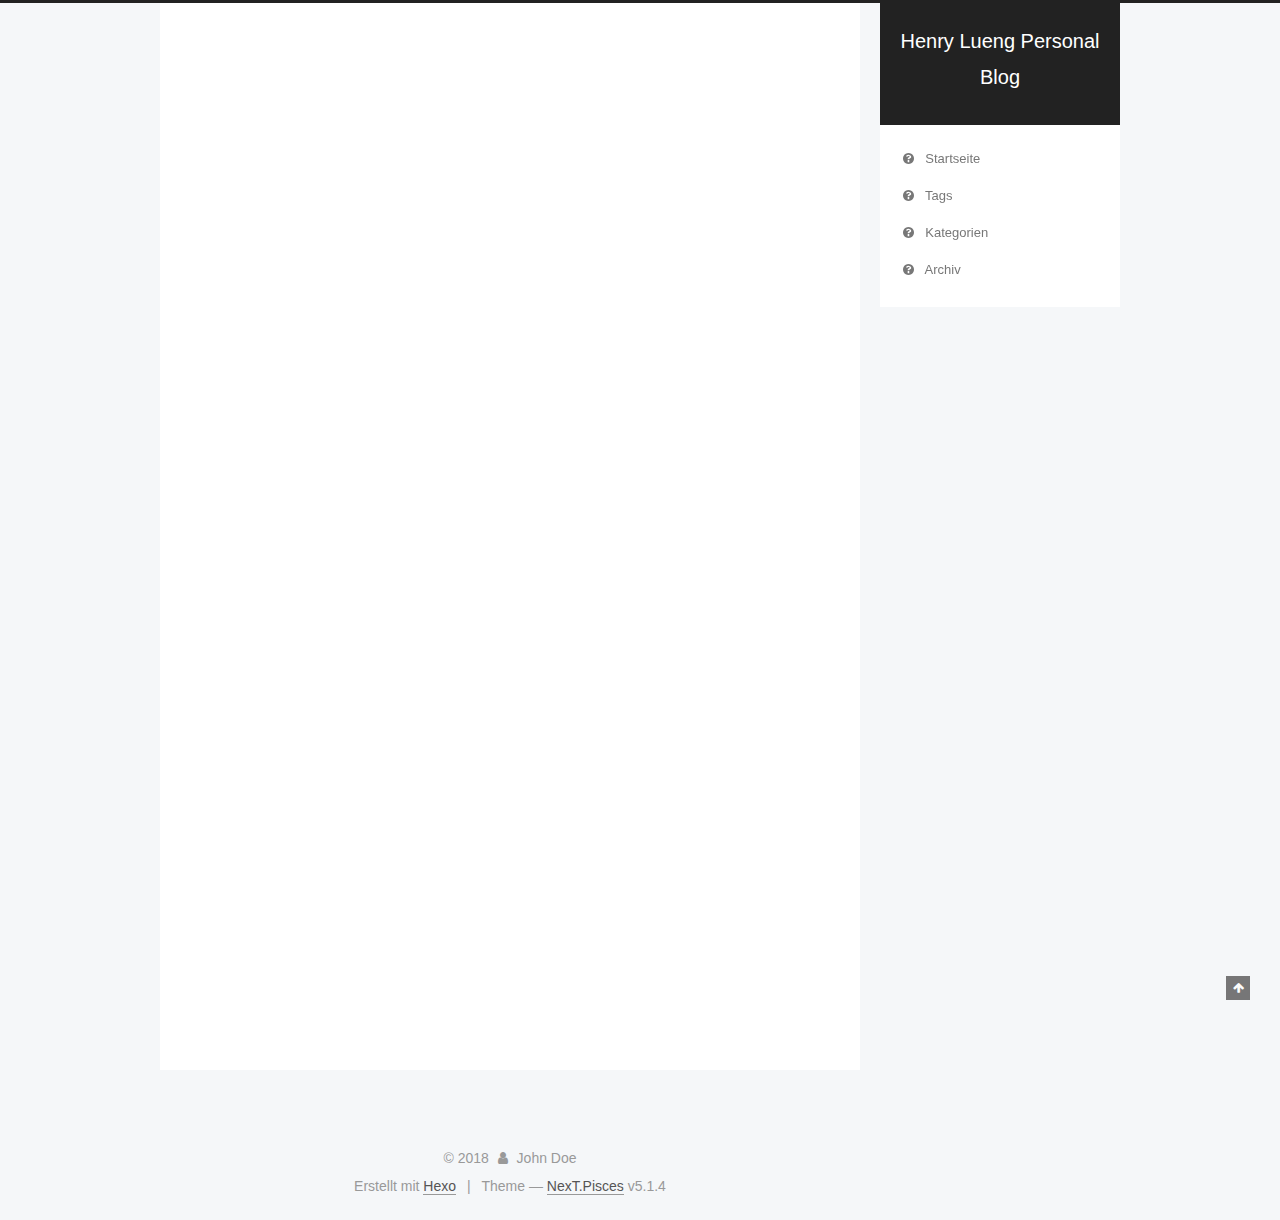
==== commit 62f74eca: "Site updated: 2018-01-16 00:48:22" ====
--- a/index.html
+++ b/index.html
@@ -181,7 +181,7 @@
             
               <i class="menu-item-icon fa fa-fw fa-question-circle"></i> <br />
             
-            Home
+            Startseite
           </a>
         </li>
       
@@ -201,7 +201,7 @@
             
               <i class="menu-item-icon fa fa-fw fa-question-circle"></i> <br />
             
-            Categories
+            Kategorien
           </a>
         </li>
       
@@ -211,7 +211,7 @@
             
               <i class="menu-item-icon fa fa-fw fa-question-circle"></i> <br />
             
-            Archives
+            Archiv
           </a>
         </li>
       
@@ -277,7 +277,7 @@
                 <i class="fa fa-calendar-o"></i>
               </span>
               
-                <span class="post-meta-item-text">Posted on</span>
+                <span class="post-meta-item-text">Veröffentlicht am</span>
               
               <time title="Post created" itemprop="dateCreated datePublished" datetime="2018-01-15T20:06:47+08:00">
                 2018-01-15
@@ -410,7 +410,7 @@
                 <a href="/归档">
               
                   <span class="site-state-item-count">1</span>
-                  <span class="site-state-item-name">posts</span>
+                  <span class="site-state-item-name">Artikel</span>
                 </a>
               </div>
             
@@ -460,7 +460,7 @@
 </div>
 
 
-  <div class="powered-by">Powered by <a class="theme-link" target="_blank" href="https://hexo.io">Hexo</a></div>
+  <div class="powered-by">Erstellt mit  <a class="theme-link" target="_blank" href="https://hexo.io">Hexo</a></div>
 
 
 
--- a/css/main.css
+++ b/css/main.css
@@ -1823,7 +1823,7 @@
   width: 4px;
   height: 4px;
   border-radius: 50%;
-  background: #4b2870;
+  background: #85e2e7;
 }
 .links-of-blogroll {
   font-size: 13px;
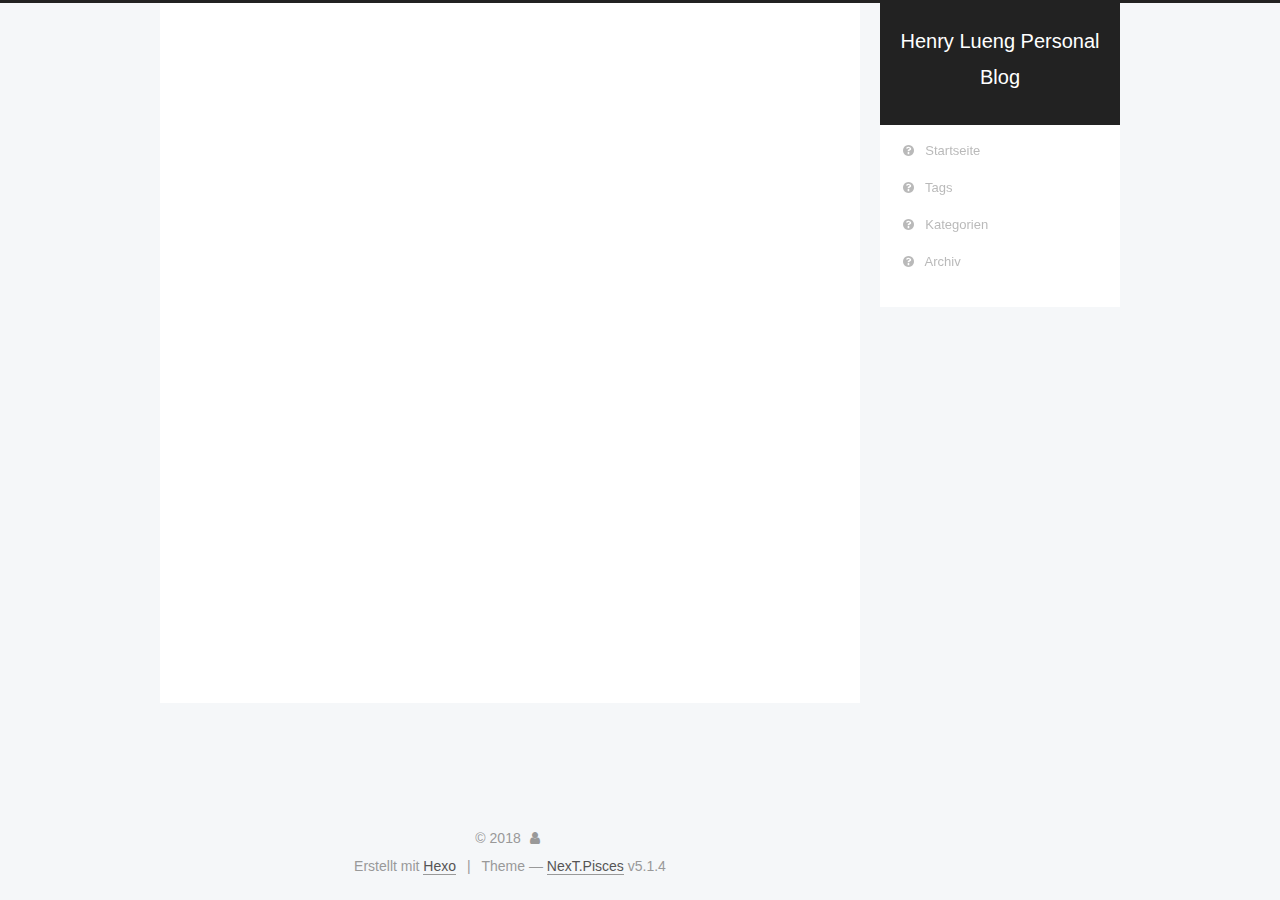
==== commit b68366e8: "Site updated: 2018-01-16 10:59:16" ====
--- a/index.html
+++ b/index.html
@@ -79,12 +79,15 @@
 
 
 
+<meta name="description" content="记录生活/学习">
 <meta property="og:type" content="website">
 <meta property="og:title" content="Henry Lueng Personal Blog">
 <meta property="og:url" content="http://yoursite.com/index.html">
 <meta property="og:site_name" content="Henry Lueng Personal Blog">
+<meta property="og:description" content="记录生活/学习">
 <meta name="twitter:card" content="summary">
 <meta name="twitter:title" content="Henry Lueng Personal Blog">
+<meta name="twitter:description" content="记录生活/学习">
 
 
 
@@ -248,10 +251,10 @@
   
   
   <div class="post-block">
-    <link itemprop="mainEntityOfPage" href="http://yoursite.com/2018/01/15/hello-world/">
+    <link itemprop="mainEntityOfPage" href="http://yoursite.com/2018/01/16/我的第一篇博文/">
 
     <span hidden itemprop="author" itemscope itemtype="http://schema.org/Person">
-      <meta itemprop="name" content="John Doe">
+      <meta itemprop="name" content="">
       <meta itemprop="description" content="">
       <meta itemprop="image" content="/images/avatar.gif">
     </span>
@@ -267,7 +270,7 @@
         
           <h1 class="post-title" itemprop="name headline">
                 
-                <a class="post-title-link" href="/2018/01/15/hello-world/" itemprop="url">Hello World</a></h1>
+                <a class="post-title-link" href="/2018/01/16/我的第一篇博文/" itemprop="url">'我的第一篇博文'</a></h1>
         
 
         <div class="post-meta">
@@ -279,8 +282,8 @@
               
                 <span class="post-meta-item-text">Veröffentlicht am</span>
               
-              <time title="Post created" itemprop="dateCreated datePublished" datetime="2018-01-15T20:06:47+08:00">
-                2018-01-15
+              <time title="Post created" itemprop="dateCreated datePublished" datetime="2018-01-16T10:13:58+08:00">
+                2018-01-16
               </time>
             
 
@@ -319,16 +322,7 @@
       
         
           
-            <p>Welcome to <a href="https://hexo.io/" target="_blank" rel="noopener">Hexo</a>! This is your very first post. Check <a href="https://hexo.io/docs/" target="_blank" rel="noopener">documentation</a> for more info. If you get any problems when using Hexo, you can find the answer in <a href="https://hexo.io/docs/troubleshooting.html" target="_blank" rel="noopener">troubleshooting</a> or you can ask me on <a href="https://github.com/hexojs/hexo/issues" target="_blank" rel="noopener">GitHub</a>.</p>
-<h2 id="Quick-Start"><a href="#Quick-Start" class="headerlink" title="Quick Start"></a>Quick Start</h2><h3 id="Create-a-new-post"><a href="#Create-a-new-post" class="headerlink" title="Create a new post"></a>Create a new post</h3><figure class="highlight bash"><table><tr><td class="gutter"><pre><span class="line">1</span><br></pre></td><td class="code"><pre><span class="line">$ hexo new <span class="string">"My New Post"</span></span><br></pre></td></tr></table></figure>
-<p>More info: <a href="https://hexo.io/docs/writing.html" target="_blank" rel="noopener">Writing</a></p>
-<h3 id="Run-server"><a href="#Run-server" class="headerlink" title="Run server"></a>Run server</h3><figure class="highlight bash"><table><tr><td class="gutter"><pre><span class="line">1</span><br></pre></td><td class="code"><pre><span class="line">$ hexo server</span><br></pre></td></tr></table></figure>
-<p>More info: <a href="https://hexo.io/docs/server.html" target="_blank" rel="noopener">Server</a></p>
-<h3 id="Generate-static-files"><a href="#Generate-static-files" class="headerlink" title="Generate static files"></a>Generate static files</h3><figure class="highlight bash"><table><tr><td class="gutter"><pre><span class="line">1</span><br></pre></td><td class="code"><pre><span class="line">$ hexo generate</span><br></pre></td></tr></table></figure>
-<p>More info: <a href="https://hexo.io/docs/generating.html" target="_blank" rel="noopener">Generating</a></p>
-<h3 id="Deploy-to-remote-sites"><a href="#Deploy-to-remote-sites" class="headerlink" title="Deploy to remote sites"></a>Deploy to remote sites</h3><figure class="highlight bash"><table><tr><td class="gutter"><pre><span class="line">1</span><br></pre></td><td class="code"><pre><span class="line">$ hexo deploy</span><br></pre></td></tr></table></figure>
-<p>More info: <a href="https://hexo.io/docs/deployment.html" target="_blank" rel="noopener">Deployment</a></p>
-
+            
           
         
       
@@ -398,8 +392,8 @@
         <div class="site-overview">
           <div class="site-author motion-element" itemprop="author" itemscope itemtype="http://schema.org/Person">
             
-              <p class="site-author-name" itemprop="name">John Doe</p>
-              <p class="site-description motion-element" itemprop="description"></p>
+              <p class="site-author-name" itemprop="name"></p>
+              <p class="site-description motion-element" itemprop="description">记录生活/学习</p>
           </div>
 
           <nav class="site-state motion-element">
@@ -454,7 +448,7 @@
   <span class="with-love">
     <i class="fa fa-user"></i>
   </span>
-  <span class="author" itemprop="copyrightHolder">John Doe</span>
+  <span class="author" itemprop="copyrightHolder"></span>
 
   
 </div>
--- a/css/main.css
+++ b/css/main.css
@@ -1823,7 +1823,7 @@
   width: 4px;
   height: 4px;
   border-radius: 50%;
-  background: #85e2e7;
+  background: #ffbd5d;
 }
 .links-of-blogroll {
   font-size: 13px;
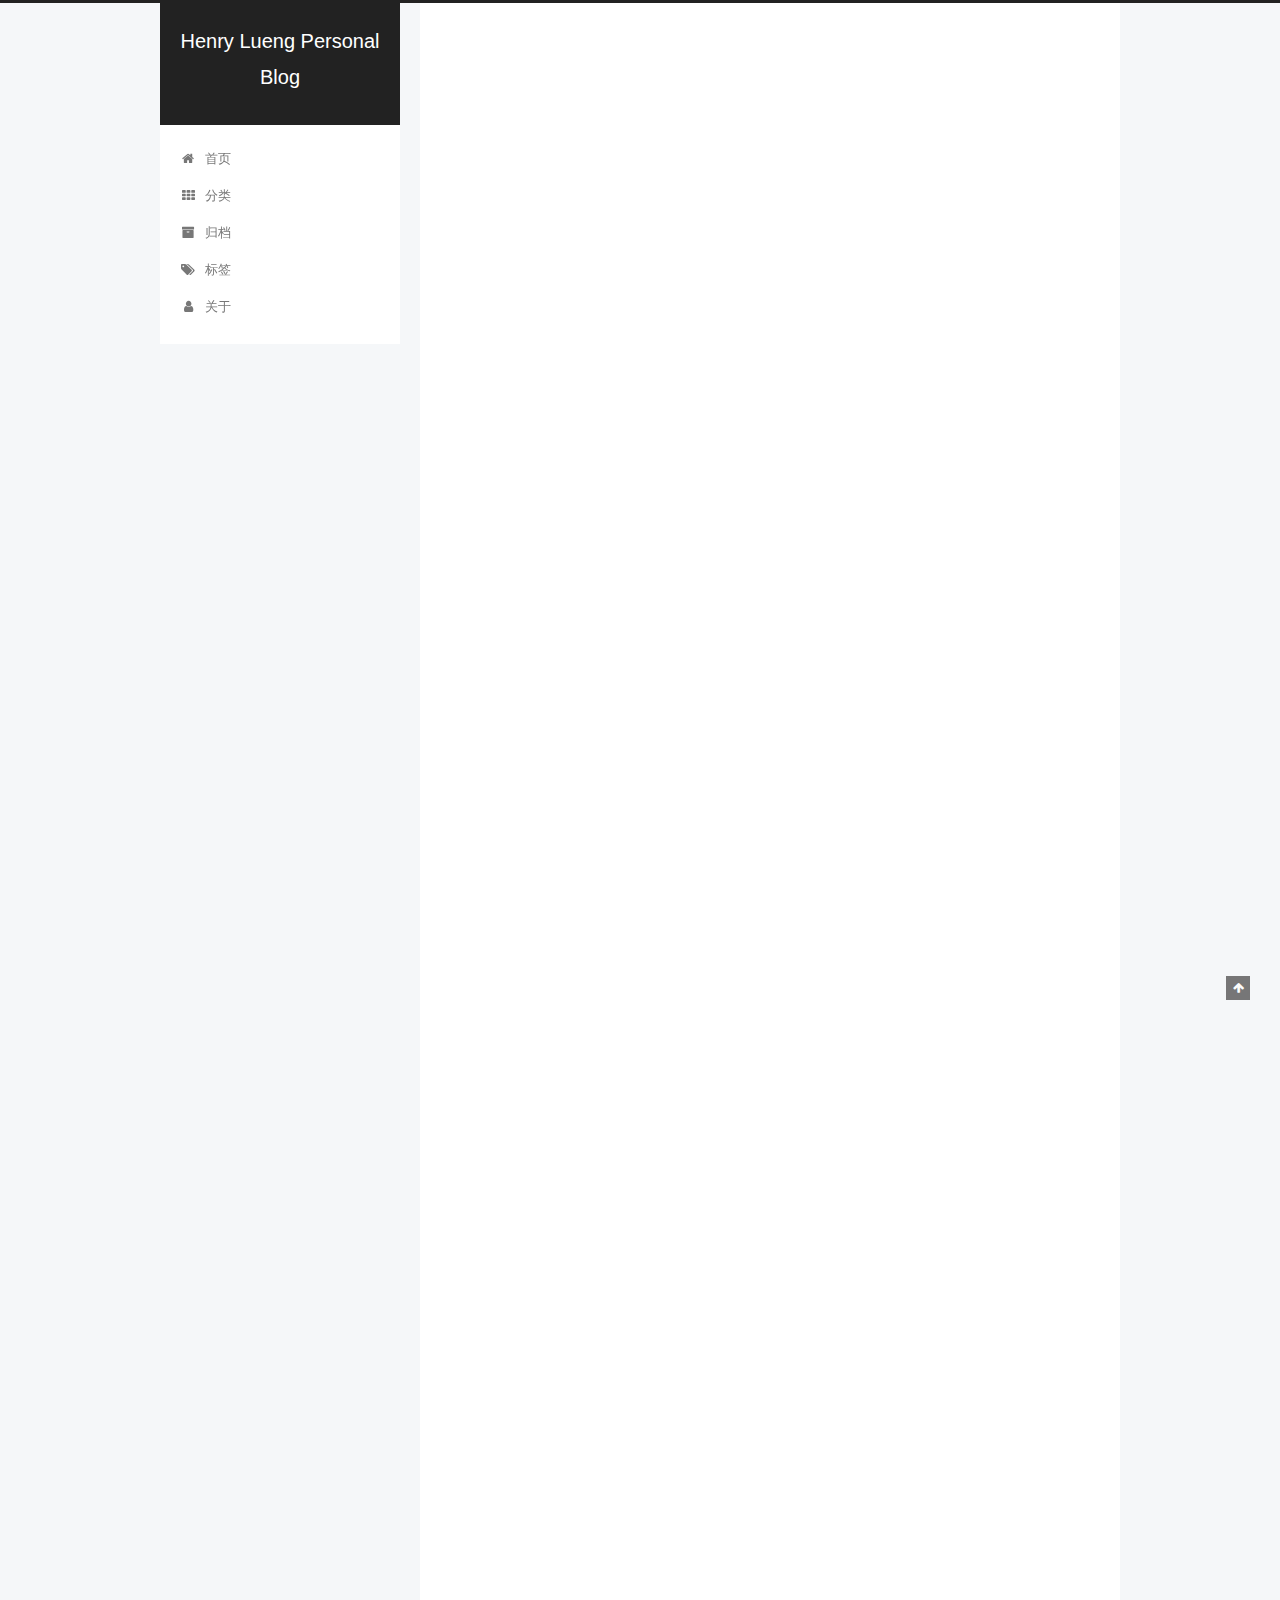
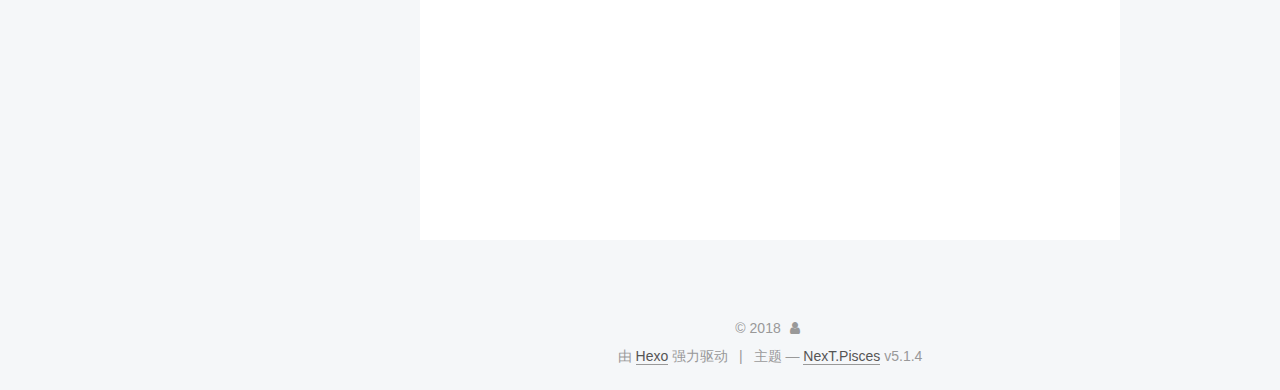
==== commit 080760e4: "Site updated: 2018-01-16 19:33:12" ====
--- a/index.html
+++ b/index.html
@@ -5,7 +5,7 @@
   
 
 
-<html class="theme-next pisces use-motion" lang="">
+<html class="theme-next pisces use-motion" lang="zh-Hans">
 <head>
   <meta charset="UTF-8"/>
 <meta http-equiv="X-UA-Compatible" content="IE=edge" />
@@ -85,6 +85,7 @@
 <meta property="og:url" content="http://yoursite.com/index.html">
 <meta property="og:site_name" content="Henry Lueng Personal Blog">
 <meta property="og:description" content="记录生活/学习">
+<meta property="og:locale" content="zh-Hans">
 <meta name="twitter:card" content="summary">
 <meta name="twitter:title" content="Henry Lueng Personal Blog">
 <meta name="twitter:description" content="记录生活/学习">
@@ -97,13 +98,13 @@
     root: '/',
     scheme: 'Pisces',
     version: '5.1.4',
-    sidebar: {"position":"right","display":"post","offset":12,"b2t":false,"scrollpercent":false,"onmobile":false},
+    sidebar: {"position":"left","display":"post","offset":12,"b2t":false,"scrollpercent":false,"onmobile":false},
     fancybox: true,
     tabs: true,
     motion: {"enable":true,"async":false,"transition":{"post_block":"fadeIn","post_header":"slideDownIn","post_body":"slideDownIn","coll_header":"slideLeftIn","sidebar":"slideUpIn"}},
     duoshuo: {
       userId: '0',
-      author: 'Author'
+      author: '博主'
     },
     algolia: {
       applicationID: '',
@@ -135,14 +136,14 @@
 
 </head>
 
-<body itemscope itemtype="http://schema.org/WebPage" lang="">
-
-  
-  
-    
-  
-
-  <div class="container sidebar-position-right 
+<body itemscope itemtype="http://schema.org/WebPage" lang="zh-Hans">
+
+  
+  
+    
+  
+
+  <div class="container sidebar-position-left 
   page-home">
     <div class="headband"></div>
 
@@ -180,41 +181,51 @@
       
         
         <li class="menu-item menu-item-home">
-          <a href="/首页" rel="section">
-            
-              <i class="menu-item-icon fa fa-fw fa-question-circle"></i> <br />
-            
-            Startseite
+          <a href="/" rel="section">
+            
+              <i class="menu-item-icon fa fa-fw fa-home"></i> <br />
+            
+            首页
           </a>
         </li>
       
         
-        <li class="menu-item menu-item-tags">
-          <a href="/标签" rel="section">
-            
-              <i class="menu-item-icon fa fa-fw fa-question-circle"></i> <br />
-            
-            Tags
+        <li class="menu-item menu-item-categories">
+          <a href="/categories/" rel="section">
+            
+              <i class="menu-item-icon fa fa-fw fa-th"></i> <br />
+            
+            分类
           </a>
         </li>
       
         
-        <li class="menu-item menu-item-categories">
-          <a href="/分类" rel="section">
-            
-              <i class="menu-item-icon fa fa-fw fa-question-circle"></i> <br />
-            
-            Kategorien
+        <li class="menu-item menu-item-archives">
+          <a href="/archives/" rel="section">
+            
+              <i class="menu-item-icon fa fa-fw fa-archive"></i> <br />
+            
+            归档
           </a>
         </li>
       
         
-        <li class="menu-item menu-item-archives">
-          <a href="/归档" rel="section">
-            
-              <i class="menu-item-icon fa fa-fw fa-question-circle"></i> <br />
-            
-            Archiv
+        <li class="menu-item menu-item-tags">
+          <a href="/tags/" rel="section">
+            
+              <i class="menu-item-icon fa fa-fw fa-tags"></i> <br />
+            
+            标签
+          </a>
+        </li>
+      
+        
+        <li class="menu-item menu-item-about">
+          <a href="/about/" rel="section">
+            
+              <i class="menu-item-icon fa fa-fw fa-user"></i> <br />
+            
+            关于
           </a>
         </li>
       
@@ -251,7 +262,7 @@
   
   
   <div class="post-block">
-    <link itemprop="mainEntityOfPage" href="http://yoursite.com/2018/01/16/我的第一篇博文/">
+    <link itemprop="mainEntityOfPage" href="http://yoursite.com/2018/01/16/vue全家桶仿卖座电影/">
 
     <span hidden itemprop="author" itemscope itemtype="http://schema.org/Person">
       <meta itemprop="name" content="">
@@ -270,7 +281,7 @@
         
           <h1 class="post-title" itemprop="name headline">
                 
-                <a class="post-title-link" href="/2018/01/16/我的第一篇博文/" itemprop="url">'我的第一篇博文'</a></h1>
+                <a class="post-title-link" href="/2018/01/16/vue全家桶仿卖座电影/" itemprop="url">'vue全家桶仿卖座电影'</a></h1>
         
 
         <div class="post-meta">
@@ -280,9 +291,9 @@
                 <i class="fa fa-calendar-o"></i>
               </span>
               
-                <span class="post-meta-item-text">Veröffentlicht am</span>
-              
-              <time title="Post created" itemprop="dateCreated datePublished" datetime="2018-01-16T10:13:58+08:00">
+                <span class="post-meta-item-text">发表于</span>
+              
+              <time title="创建于" itemprop="dateCreated datePublished" datetime="2018-01-16T19:25:27+08:00">
                 2018-01-16
               </time>
             
@@ -323,6 +334,152 @@
         
           
             
+          
+        
+      
+    </div>
+    
+    
+    
+
+    
+
+    
+
+    
+
+    <footer class="post-footer">
+      
+
+      
+
+      
+
+      
+      
+        <div class="post-eof"></div>
+      
+    </footer>
+  </div>
+  
+  
+  
+  </article>
+
+
+    
+      
+
+  
+
+  
+  
+  
+
+  <article class="post post-type-normal" itemscope itemtype="http://schema.org/Article">
+  
+  
+  
+  <div class="post-block">
+    <link itemprop="mainEntityOfPage" href="http://yoursite.com/2018/01/16/何处安放/">
+
+    <span hidden itemprop="author" itemscope itemtype="http://schema.org/Person">
+      <meta itemprop="name" content="">
+      <meta itemprop="description" content="">
+      <meta itemprop="image" content="/images/avatar.gif">
+    </span>
+
+    <span hidden itemprop="publisher" itemscope itemtype="http://schema.org/Organization">
+      <meta itemprop="name" content="Henry Lueng Personal Blog">
+    </span>
+
+    
+      <header class="post-header">
+
+        
+        
+          <h1 class="post-title" itemprop="name headline">
+                
+                <a class="post-title-link" href="/2018/01/16/何处安放/" itemprop="url">何处安放</a></h1>
+        
+
+        <div class="post-meta">
+          <span class="post-time">
+            
+              <span class="post-meta-item-icon">
+                <i class="fa fa-calendar-o"></i>
+              </span>
+              
+                <span class="post-meta-item-text">发表于</span>
+              
+              <time title="创建于" itemprop="dateCreated datePublished" datetime="2018-01-16T10:13:58+08:00">
+                2018-01-16
+              </time>
+            
+
+            
+
+            
+          </span>
+
+          
+            <span class="post-category" >
+            
+              <span class="post-meta-divider">|</span>
+            
+              <span class="post-meta-item-icon">
+                <i class="fa fa-folder-o"></i>
+              </span>
+              
+                <span class="post-meta-item-text">分类于</span>
+              
+              
+                <span itemprop="about" itemscope itemtype="http://schema.org/Thing">
+                  <a href="/categories/生活/" itemprop="url" rel="index">
+                    <span itemprop="name">生活</span>
+                  </a>
+                </span>
+
+                
+                
+              
+            </span>
+          
+
+          
+            
+          
+
+          
+          
+
+          
+
+          
+
+          
+
+        </div>
+      </header>
+    
+
+    
+    
+    
+    <div class="post-body" itemprop="articleBody">
+
+      
+      
+
+      
+        
+          
+            <h3 id="前言"><a href="#前言" class="headerlink" title="前言"></a>前言</h3><p>&emsp;&emsp;Hello My friend,这是自己正式意义上的自己搭的第一个blog，从去年从电信辞职进入程序员这个行业已经过了已经过去了九个月的时间，里面的心酸痛苦每天都煎熬着我。不知对错，只能负重前行，也用自己做程序员这段时间所学到的知识，搭建了这个博客，无论自己今后是否继续从事这个行业，都希望自己能够坚持写blog，记录自己的生活学习，也给现在混乱不安的生活一个发泄的出口。</p>
+<h3 id="关于电信"><a href="#关于电信" class="headerlink" title="关于电信"></a>关于电信</h3><p>&emsp;&emsp;2016年7月大学毕业后独自一人去了顺德电信，前期的生活真的很孤独，全顺德只有一个认识的师兄，正是因为厚重的孤独让我丧失了理智，拼了命的想逃离。因为缺乏过硬的技能，我将学习前端技术当成了我的救命稻草，将业余时间全部投入到其中，并且无比相信前端行业会比我所处在的环境好的，为了转入到自己所“喜欢”的前端行业，我可以不计工资，“无惧”加班。<br>&emsp;&emsp;终于我在2017年的2月14号辞职了，放弃了工资高，稳定悠闲的工作，我辞职了。我以为我即将开启我美好的生活，让我万万没想到的是，我即将开始噩梦一般的本命年。</p>
+<h3 id="转行"><a href="#转行" class="headerlink" title="转行"></a>转行</h3><p>&emsp;&emsp;抱着对未来的憧憬，和不安我回到了广州，去到了我程序员的第一站“爱范儿”,因为自己算是转行，并且对自己技术没什么信心所以那时候心里面不安十分强烈。去到到爱范儿的第一天自己就完全蒙了，怎么和自己想的不一样，为什么有一大堆我不知道的文件，为什么和我师姐所说的不一样，只要会js和css就可以成为前端工程师，第一天搭wordPress的环境，我完全不会操作macbook，我懵掉了，我开始胆怯，我开始后悔了。接下来几天我每天晚上回去抱着个macbook搞到一两点依旧不知道如何解决我的问题。我开始睡不着，我开始担心我可能无法在这公司留下来，我的转行失败了，我一无所有了，我开始明白电信给我宽松的学习环境，带给我体制的保护没有了。<br>&emsp;&emsp;在辗转反侧，无法入眠的度过了两个多星期，爱范儿的前端负责人开始找我谈话，跟我说我可能还达不到他们的要求，我知道这一天终于来了，我瞬间跌入了谷底，我开始觉得我在广州这个大城市，我没有任何的依靠，比在顺德那种孤独感更加恐怖，我开始不断找同学朋友帮忙、倾诉，然而没有人能帮到我，“一切都是我自己选择”，我从来没有想过自己会逼自己进入这样的绝境。</p>
+<h3 id="痛苦还在继续"><a href="#痛苦还在继续" class="headerlink" title="痛苦还在继续"></a>痛苦还在继续</h3><p>&emsp;&emsp;离开爱范儿，我并没有马上离开程序员这个行业，我去到了一新的公司，高新兴。主要从事安防行业，而我所在的部门是专门给公安局做管理系统，兼容ie8。初入行我并不知道兼容ie8意味着什么，当我呆了没多久之后我终于明白了这个部门，这个公司的坑。前端用sts进行开发，每次修改一些js代码就要等待一个漫长的编译时间，工作效率极低，每天都在无尽的加班中度过，第一个月每天加班到晚上11、12点。甚至是加班到凌晨两三点，第二天还要六点多七点爬起来上班，在这种痛苦煎熬中，我每天脑子就像一团浆糊，每次跟家人打电话都人不住流泪。我开始像经理提离职，我想逃离，但是两次离职我最后都退缩了，第一次因为不想就此放弃，第二次因为同事的劝说并且因为离某一个时间节点还有比较长的时间，我又退缩了。<br>&emsp;&emsp;12月26日，部门外出封闭开发，进入最高强度的工作，没有节假日，每天晚上12点才能下班。痛苦且恶心，每天花大量的时间去兼容ie8，做出一个连自己都恶心的系统，日复一日消磨着我的耐心，我当初以为自己喜欢做前端，但是经过这段时间，我真的觉得很自己很幼稚，把兴趣当成工作，真的不知道哪一天你的兴趣就会被无尽的加班，繁重的任务打败，我真的很想逃离。</p>
+<h3 id="何去何从"><a href="#何去何从" class="headerlink" title="何去何从"></a>何去何从</h3><p>&emsp;&emsp;冲动辞去一份稳定的工作，本以为自己能做自己喜欢的“前端”，结果转头一切成空，这一段时间经历过亲人的唾弃，朋友的背离。心里一直有一种漂泊感，感觉无所适从。不知道哪里可以安放自己的灵魂。我不知道自己改在程序员行业继续前行还是转头。离时间节点越来越近，又到了做抉择的时候，何去何从？</p>
+
           
         
       
@@ -401,16 +558,34 @@
             
               <div class="site-state-item site-state-posts">
               
-                <a href="/归档">
-              
-                  <span class="site-state-item-count">1</span>
-                  <span class="site-state-item-name">Artikel</span>
+                <a href="/archives/">
+              
+                  <span class="site-state-item-count">2</span>
+                  <span class="site-state-item-name">日志</span>
                 </a>
               </div>
             
 
             
-
+              
+              
+              <div class="site-state-item site-state-categories">
+                <a href="/categories/index.html">
+                  <span class="site-state-item-count">1</span>
+                  <span class="site-state-item-name">分类</span>
+                </a>
+              </div>
+            
+
+            
+              
+              
+              <div class="site-state-item site-state-tags">
+                <a href="/tags/index.html">
+                  <span class="site-state-item-count">2</span>
+                  <span class="site-state-item-name">标签</span>
+                </a>
+              </div>
             
 
           </nav>
@@ -454,7 +629,7 @@
 </div>
 
 
-  <div class="powered-by">Erstellt mit  <a class="theme-link" target="_blank" href="https://hexo.io">Hexo</a></div>
+  <div class="powered-by">由 <a class="theme-link" target="_blank" href="https://hexo.io">Hexo</a> 强力驱动</div>
 
 
 
@@ -462,7 +637,7 @@
 
 
 
-  <div class="theme-info">Theme &mdash; <a class="theme-link" target="_blank" href="https://github.com/iissnan/hexo-theme-next">NexT.Pisces</a> v5.1.4</div>
+  <div class="theme-info">主题 &mdash; <a class="theme-link" target="_blank" href="https://github.com/iissnan/hexo-theme-next">NexT.Pisces</a> v5.1.4</div>
 
 
 
--- a/css/main.css
+++ b/css/main.css
@@ -1823,7 +1823,7 @@
   width: 4px;
   height: 4px;
   border-radius: 50%;
-  background: #ffbd5d;
+  background: #49c20a;
 }
 .links-of-blogroll {
   font-size: 13px;
